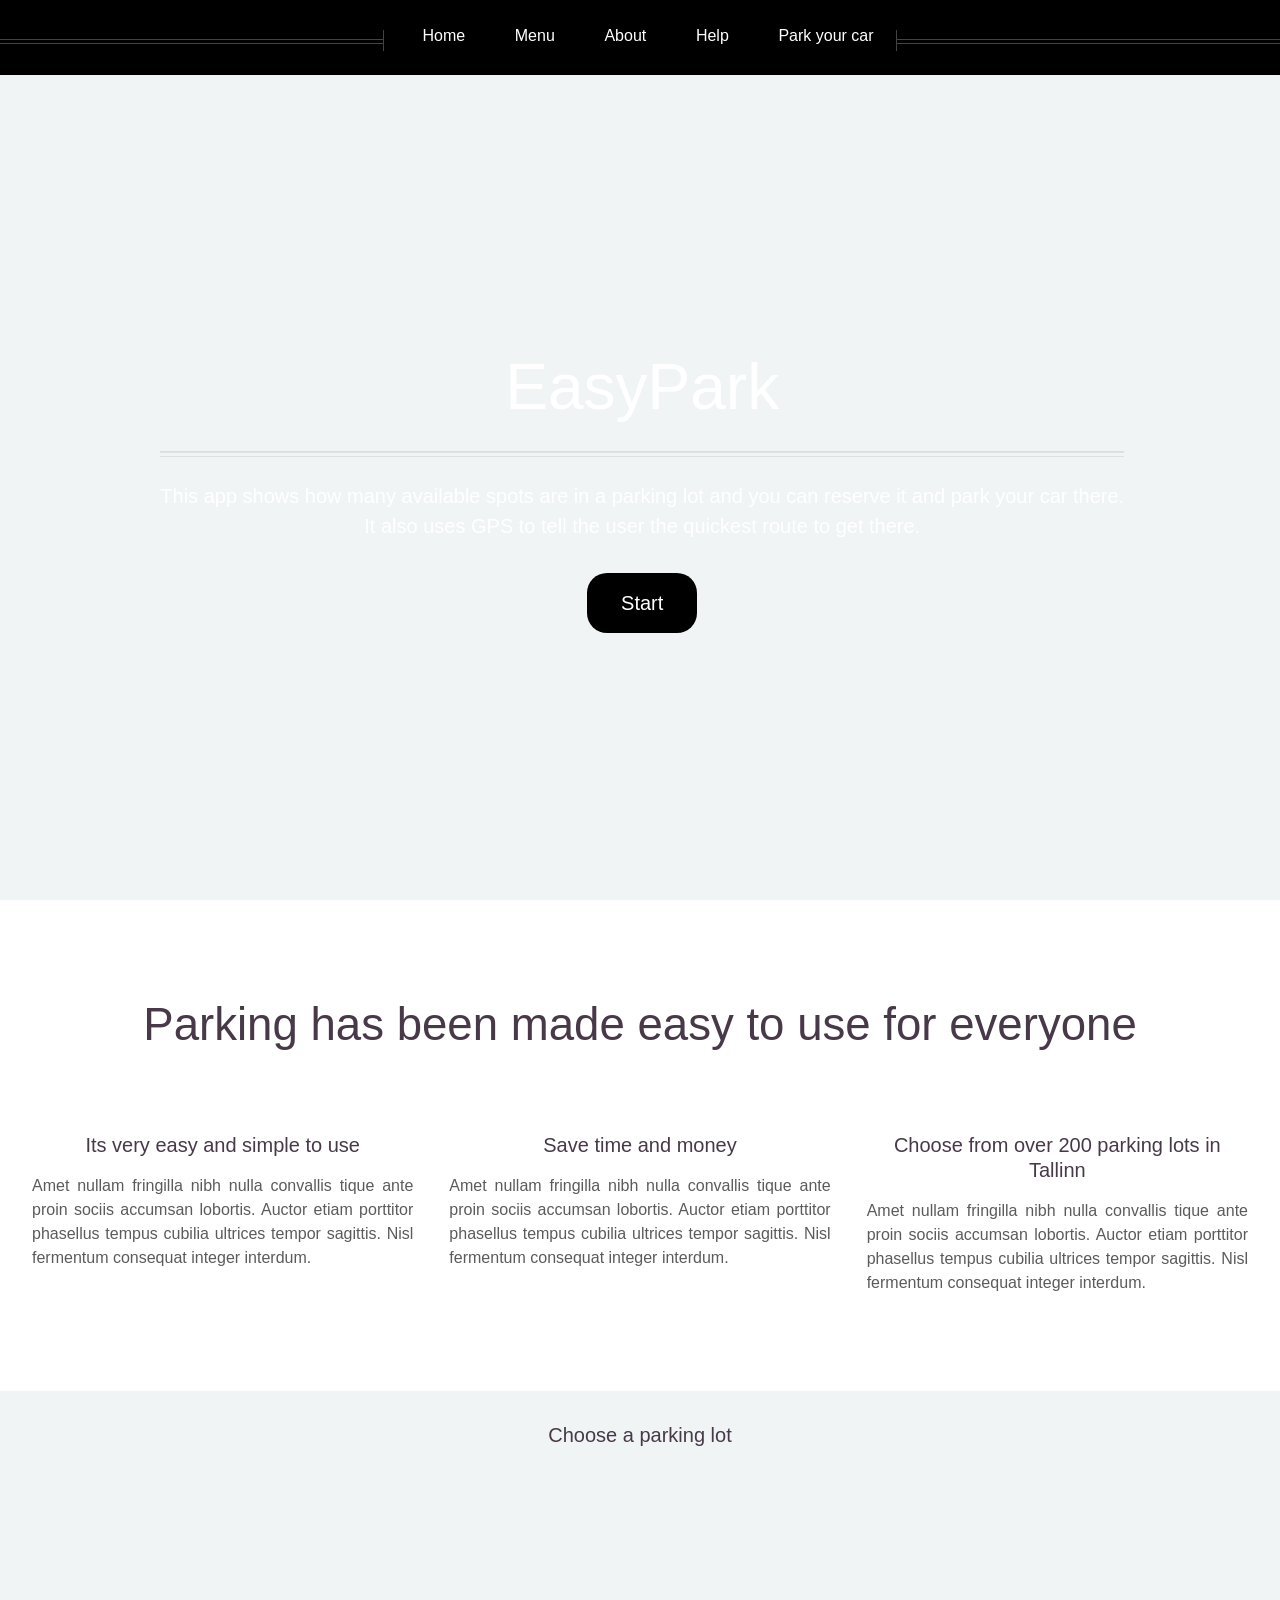
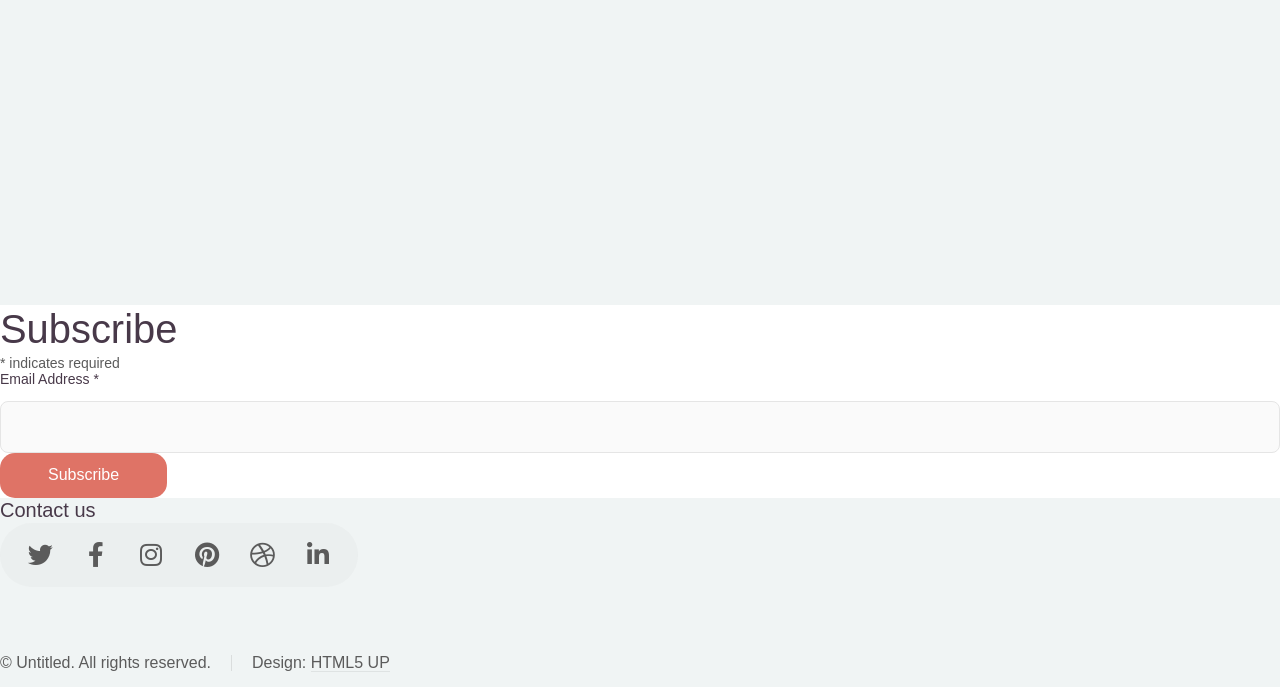
==== EasyPark/index.html @ 9de1cb53 "Update index.html" ====
<!DOCTYPE HTML>
<!--
	Helios by HTML5 UP
	html5up.net | @ajlkn
	Free for personal and commercial use under the CCA 3.0 license (html5up.net/license)
-->
<html>
	<head>
		<title>EasyPark</title>
		<meta charset="utf-8" />
		<meta name="viewport" content="width=device-width, initial-scale=1, user-scalable=no" />
		<link rel="stylesheet" href="assets/css/main.css" />
        <link rel="preconnect" href="https://fonts.gstatic.com">
<link href="https://fonts.googleapis.com/css2?family=Lato&display=swap" rel="stylesheet">
		<noscript><link rel="stylesheet" href="assets/css/noscript.css" /></noscript>
	
    
    
    </head>
	<body class="homepage is-preload">
		<div id="page-wrapper">

			<!-- Header -->
				<div id="header">

					<!-- Inner -->
						<div class="inner">
							<header>
								<h1><a href="index.html" id="logo">EasyPark</a></h1>
								<hr />
								<p>This app shows how many available spots are in a parking lot and you can reserve it and park your car there.<br> It also uses GPS to tell the user the quickest route to get there.</p>
							</header>
							<footer>
								<a style="background-color: black;" style="border-radius: 15px;" href="#banner" class="button">Start</a>
							</footer>
						</div>

					<!-- Nav -->
						<nav style="background-color: black;" id="nav">
							<ul>
								<li><a href="index.html">Home</a></li>
								<li>
									<a href="#">Menu</a>
									<ul>
										<li><a href="#">Lorem ipsum dolor</a></li>
										<li><a href="#">Magna phasellus</a></li>
										<li><a href="#">Etiam dolore nisl</a></li>
										<li>
											<a href="#">And a submenu &hellip;</a>
											<ul>
												<li><a href="#">Lorem ipsum dolor</a></li>
												<li><a href="#">Phasellus consequat</a></li>
												<li><a href="#">Magna phasellus</a></li>
												<li><a href="#">Etiam dolore nisl</a></li>
											</ul>
										</li>
										<li><a href="#">Veroeros feugiat</a></li>
									</ul>
								</li>
								<li><a href="left-sidebar.html">About</a></li>
								<li><a href="right-sidebar.html">Help</a></li>
								<li><a href="no-sidebar.html">Park your car</a></li>
							</ul>
						</nav>

				</div>

			
<!-- Features -->
            <div class="wrapper style1">

					<section id="features" class="container special">
						<header>
							<h2>Parking has been made easy to use for everyone</h2>
							
						</header>
						<div class="row">
							<article class="col-4 col-12-mobile special">
								<a href="#" class="image featured"><img style="padding-left: 100px;" style="width:200px";    src="https://i.imgur.com/FkMAXw7.png" alt="" /></a>
								<header>
									<h3><a href="#">Its very easy and simple to use</a></h3>
								</header>
								<p>
									Amet nullam fringilla nibh nulla convallis tique ante proin sociis accumsan lobortis. Auctor etiam
									porttitor phasellus tempus cubilia ultrices tempor sagittis. Nisl fermentum consequat integer interdum.
								</p>
							</article>
				<!-- style="align-content: center"; -->			
                            <article class="col-4 col-12-mobile special">
								<a href="#" class="image featured"><img style="padding-left: 100px;" style="width:200px";    src="https://i.imgur.com/vlzPBhj.png" alt="" /></a>
								<header>
									<h3><a href="#">Save time and money</a></h3>
								</header>
								<p>
									Amet nullam fringilla nibh nulla convallis tique ante proin sociis accumsan lobortis. Auctor etiam
									porttitor phasellus tempus cubilia ultrices tempor sagittis. Nisl fermentum consequat integer interdum.
								</p>
							</article>
							<article class="col-4 col-12-mobile special">
								<a href="#" class="image featured"><img style="padding-left: 100px;" style="width:200px";    src="https://i.imgur.com/id2ZzUN.png" alt="" /></a>
								<header>
									<h3><a href="#">Choose from over 200 parking lots in Tallinn</a></h3>
								</header>
								<p>
									Amet nullam fringilla nibh nulla convallis tique ante proin sociis accumsan lobortis. Auctor etiam
									porttitor phasellus tempus cubilia ultrices tempor sagittis. Nisl fermentum consequat integer interdum.
								</p>
							</article>
						</div>
					</section>

				</div>

            
            
            
        <h3 style="text-align: center;" >Choose a parking lot</h3>    
       <iframe src="https://www.google.com/maps/embed?pb=!1m18!1m12!1m3!1d507.6977372860047!2d24.67987004627157!3d59.403200198717265!2m3!1f0!2f0!3f0!3m2!1i1024!2i768!4f13.1!3m3!1m2!1s0x469294ff7489bda7%3A0x5b91ba72e3ee1ddb!2sParkla%2024H!5e0!3m2!1set!2see!4v1607518136702!5m2!1set!2see" width="1000" height="450" frameborder="0" style="text-align: center;" style="border:0;" allowfullscreen="" aria-hidden="false" tabindex="0"></iframe>
            
            
            
            
            
			
		<!-- Begin Mailchimp Signup Form -->
        <link href="//cdn-images.mailchimp.com/embedcode/classic-10_7.css" rel="stylesheet" type="text/css">
        <style type="text/css">
            #mc_embed_signup{background:#fff; clear:left; font:14px Helvetica,Arial,sans-serif; }
            /* Add your own Mailchimp form style overrides in your site stylesheet or in this style block.
               We recommend moving this block and the preceding CSS link to the HEAD of your HTML file. */
        </style>
        <div id="mc_embed_signup">
        <form action="https://github.us2.list-manage.com/subscribe/post?u=9815b8304821820bfd4505070&amp;id=b05c790012" method="post" id="mc-embedded-subscribe-form" name="mc-embedded-subscribe-form" class="validate" target="_blank" novalidate>
            <div id="mc_embed_signup_scroll">
            <h2>Subscribe</h2>
        <div class="indicates-required"><span class="asterisk">*</span> indicates required</div>
        <div class="mc-field-group">
            <label for="mce-EMAIL">Email Address  <span class="asterisk">*</span>
        </label>
            <input type="email" value="" name="EMAIL" class="required email" id="mce-EMAIL">
        </div>
            <div id="mce-responses" class="clear">
                <div class="response" id="mce-error-response" style="display:none"></div>
                <div class="response" id="mce-success-response" style="display:none"></div>
            </div>    <!-- real people should not fill this in and expect good things - do not remove this or risk form bot signups-->
            <div style="position: absolute; left: -5000px;" aria-hidden="true"><input type="text" name="b_9815b8304821820bfd4505070_b05c790012" tabindex="-1" value=""></div>
            <div class="clear"><input type="submit" value="Subscribe" name="subscribe" id="mc-embedded-subscribe" class="button"></div>
            </div>
        </form>
        </div>
        <script type='text/javascript' src='//s3.amazonaws.com/downloads.mailchimp.com/js/mc-validate.js'></script><script type='text/javascript'>(function($) {window.fnames = new Array(); window.ftypes = new Array();fnames[0]='EMAIL';ftypes[0]='email';}(jQuery));var $mcj = jQuery.noConflict(true);</script>
        <!--End mc_embed_signup-->
            
            
            
								<!-- Contact -->
									<section class="contact">
										<header>
											<h3>Contact us</h3>
										<ul class="icons">
											<li><a href="#" class="icon brands fa-twitter"><span class="label">Twitter</span></a></li>
											<li><a href="#" class="icon brands fa-facebook-f"><span class="label">Facebook</span></a></li>
											<li><a href="#" class="icon brands fa-instagram"><span class="label">Instagram</span></a></li>
											<li><a href="#" class="icon brands fa-pinterest"><span class="label">Pinterest</span></a></li>
											<li><a href="#" class="icon brands fa-dribbble"><span class="label">Dribbble</span></a></li>
											<li><a href="#" class="icon brands fa-linkedin-in"><span class="label">Linkedin</span></a></li>
										</ul>
									</section>

								<!-- Copyright -->
									<div class="copyright">
										<ul class="menu">
											<li>&copy; Untitled. All rights reserved.</li><li>Design: <a href="http://html5up.net">HTML5 UP</a></li>
										</ul>
									</div>

							</div>

						</div>
					</div>
				</div>

		</div>

		<!-- Scripts -->
			<script src="assets/js/jquery.min.js"></script>
			<script src="assets/js/jquery.dropotron.min.js"></script>
			<script src="assets/js/jquery.scrolly.min.js"></script>
			<script src="assets/js/jquery.scrollex.min.js"></script>
			<script src="assets/js/browser.min.js"></script>
			<script src="assets/js/breakpoints.min.js"></script>
			<script src="assets/js/util.js"></script>
			<script src="assets/js/main.js"></script>

	</body>
</html>
---- EasyPark/assets/css/main.css ----
@import url('https://fonts.googleapis.com/css2?family=Open+Sans&display=swap');
@import url("fontawesome-all.min.css");

/*
	Helios by HTML5 UP
	html5up.net | @ajlkn
	Free for personal and commercial use under the CCA 3.0 license (html5up.net/license)
*/

html, body, div, span, applet, object,
iframe, h1, h2, h3, h4, h5, h6, p, blockquote,
pre, a, abbr, acronym, address, big, cite,
code, del, dfn, em, img, ins, kbd, q, s, samp,
small, strike, strong, sub, sup, tt, var, b,
u, i, center, dl, dt, dd, ol, ul, li, fieldset,
form, label, legend, table, caption, tbody,
tfoot, thead, tr, th, td, article, aside,
canvas, details, embed, figure, figcaption,
footer, header, hgroup, menu, nav, output, ruby,
section, summary, time, mark, audio, video {
	margin: 0;
	padding: 0;
	border: 0;
	font-size: 100%;
	font: inherit;
	vertical-align: baseline;}

article, aside, details, figcaption, figure,
footer, header, hgroup, menu, nav, section {
	display: block;}

body {
	line-height: 1;
}

ol, ul {
	list-style: none;
}

blockquote, q {
	quotes: none;
}

	blockquote:before, blockquote:after, q:before, q:after {
		content: '';
		content: none;
	}

table {
	border-collapse: collapse;
	border-spacing: 0;
}

body {
	-webkit-text-size-adjust: none;
}

mark {
	background-color: transparent;
	color: inherit;
}

input::-moz-focus-inner {
	border: 0;
	padding: 0;
}

input, select, textarea {
	-moz-appearance: none;
	-webkit-appearance: none;
	-ms-appearance: none;
	appearance: none;
}

/* Basic */

	html {
		box-sizing: border-box;
	}

	*, *:before, *:after {
		box-sizing: inherit;
	}

	body {
		background: #f0f4f4;
		color: #5b5b5b;
		font-size: 15pt;
		line-height: 1.85em;
		font-family: 'Source Sans Pro', sans-serif;
		font-weight: 300;
	}

		body.is-preload *, body.is-preload *:before, body.is-preload *:after {
			-moz-animation: none !important;
			-webkit-animation: none !important;
			-ms-animation: none !important;
			animation: none !important;
			-moz-transition: none !important;
			-webkit-transition: none !important;
			-ms-transition: none !important;
			transition: none !important;
		}

	input, textarea, select {
		font-size: 15pt;
		line-height: 1.85em;
		font-family: 'Source Sans Pro', sans-serif;
		font-weight: 300;
	}

	h1, h2, h3, h4, h5, h6 {
		font-weight: 400;
		color: #483949;
		line-height: 1.25em;
	}

	h1 a, h2 a, h3 a, h4 a, h5 a, h6 a {
		color: inherit;
		text-decoration: none;
		border-bottom-color: transparent;
	}

	h1 strong, h2 strong, h3 strong, h4 strong, h5 strong, h6 strong {
		font-weight: 600;
	}

	h2 {
		font-size: 2.85em;
	}

	h3 {
		font-size: 1.25em;
	}

	h4 {
		font-size: 1em;
		margin: 0 0 0.25em 0;
	}

	strong, b {
		font-weight: 400;
		color: #483949;
	}

	em, i {
		font-style: italic;
	}

	a {
		color: inherit;
		border-bottom: solid 1px rgba(128, 128, 128, 0.15);
		text-decoration: none;
		-moz-transition: background-color 0.35s ease-in-out, color 0.35s ease-in-out, border-bottom-color 0.35s ease-in-out;
		-webkit-transition: background-color 0.35s ease-in-out, color 0.35s ease-in-out, border-bottom-color 0.35s ease-in-out;
		-ms-transition: background-color 0.35s ease-in-out, color 0.35s ease-in-out, border-bottom-color 0.35s ease-in-out;
		transition: background-color 0.35s ease-in-out, color 0.35s ease-in-out, border-bottom-color 0.35s ease-in-out;
	}

		a:hover {
			color: #ef8376;
			border-bottom-color: transparent;
		}

	sub {
		position: relative;
		top: 0.5em;
		font-size: 0.8em;
	}

	sup {
		position: relative;
		top: -0.5em;
		font-size: 0.8em;
	}

	blockquote {
		border-left: solid 0.5em #ddd;
		padding: 1em 0 1em 2em;
		font-style: italic;
	}

	p, ul, ol, dl, table {
		margin-bottom: 1em;
	}

	p {
		text-align: justify;
	}

	br.clear {
		clear: both;
	}

	hr {
		position: relative;
		display: block;
		border: 0;
		top: 4.5em;
		margin-bottom: 9em;
		height: 6px;
		border-top: solid 1px rgba(128, 128, 128, 0.2);
		border-bottom: solid 1px rgba(128, 128, 128, 0.2);
	}

		hr:before, hr:after {
			content: '';
			position: absolute;
			top: -8px;
			display: block;
			width: 1px;
			height: 21px;
			background: rgba(128, 128, 128, 0.2);
		}

		hr:before {
			left: -1px;
		}

		hr:after {
			right: -1px;
		}

	.timestamp {
		color: rgba(128, 128, 128, 0.75);
		font-size: 0.8em;
	}

/* Container */

	.container {
		margin: 0 auto;
		max-width: 100%;
		width: 1400px;
	}

		@media screen and (max-width: 1680px) {

			.container {
				width: 1200px;
			}

		}

		@media screen and (max-width: 1280px) {

			.container {
				width: 100%;
			}

		}

		@media screen and (max-width: 960px) {

			.container {
				width: 100%;
			}

		}

		@media screen and (max-width: 840px) {

			.container {
				width: 100%;
			}

		}

		@media screen and (max-width: 736px) {

			.container {
				width: 100%;
			}

		}

/* Row */

	.row {
		display: flex;
		flex-wrap: wrap;
		box-sizing: border-box;
		align-items: stretch;
	}

		.row > * {
			box-sizing: border-box;
		}

		.row.gtr-uniform > * > :last-child {
			margin-bottom: 0;
		}

		.row.aln-left {
			justify-content: flex-start;
		}

		.row.aln-center {
			justify-content: center;
		}

		.row.aln-right {
			justify-content: flex-end;
		}

		.row.aln-top {
			align-items: flex-start;
		}

		.row.aln-middle {
			align-items: center;
		}

		.row.aln-bottom {
			align-items: flex-end;
		}

		.row > .imp {
			order: -1;
		}

		.row > .col-1 {
			width: 8.33333%;
		}

		.row > .off-1 {
			margin-left: 8.33333%;
		}

		.row > .col-2 {
			width: 16.66667%;
		}

		.row > .off-2 {
			margin-left: 16.66667%;
		}

		.row > .col-3 {
			width: 25%;
		}

		.row > .off-3 {
			margin-left: 25%;
		}

		.row > .col-4 {
			width: 33.33333%;
		}

		.row > .off-4 {
			margin-left: 33.33333%;
		}

		.row > .col-5 {
			width: 41.66667%;
		}

		.row > .off-5 {
			margin-left: 41.66667%;
		}

		.row > .col-6 {
			width: 50%;
		}

		.row > .off-6 {
			margin-left: 50%;
		}

		.row > .col-7 {
			width: 58.33333%;
		}

		.row > .off-7 {
			margin-left: 58.33333%;
		}

		.row > .col-8 {
			width: 66.66667%;
		}

		.row > .off-8 {
			margin-left: 66.66667%;
		}

		.row > .col-9 {
			width: 75%;
		}

		.row > .off-9 {
			margin-left: 75%;
		}

		.row > .col-10 {
			width: 83.33333%;
		}

		.row > .off-10 {
			margin-left: 83.33333%;
		}

		.row > .col-11 {
			width: 91.66667%;
		}

		.row > .off-11 {
			margin-left: 91.66667%;
		}

		.row > .col-12 {
			width: 100%;
		}

		.row > .off-12 {
			margin-left: 100%;
		}

		.row.gtr-0 {
			margin-top: 0px;
			margin-left: 0px;
		}

			.row.gtr-0 > * {
				padding: 0px 0 0 0px;
			}

			.row.gtr-0.gtr-uniform {
				margin-top: 0px;
			}

				.row.gtr-0.gtr-uniform > * {
					padding-top: 0px;
				}

		.row.gtr-25 {
			margin-top: -10px;
			margin-left: -10px;
		}

			.row.gtr-25 > * {
				padding: 10px 0 0 10px;
			}

			.row.gtr-25.gtr-uniform {
				margin-top: -10px;
			}

				.row.gtr-25.gtr-uniform > * {
					padding-top: 10px;
				}

		.row.gtr-50 {
			margin-top: -20px;
			margin-left: -20px;
		}

			.row.gtr-50 > * {
				padding: 20px 0 0 20px;
			}

			.row.gtr-50.gtr-uniform {
				margin-top: -20px;
			}

				.row.gtr-50.gtr-uniform > * {
					padding-top: 20px;
				}

		.row {
			margin-top: -40px;
			margin-left: -40px;
		}

			.row > * {
				padding: 40px 0 0 40px;
			}

			.row.gtr-uniform {
				margin-top: -40px;
			}

				.row.gtr-uniform > * {
					padding-top: 40px;
				}

		.row.gtr-150 {
			margin-top: -60px;
			margin-left: -60px;
		}

			.row.gtr-150 > * {
				padding: 60px 0 0 60px;
			}

			.row.gtr-150.gtr-uniform {
				margin-top: -60px;
			}

				.row.gtr-150.gtr-uniform > * {
					padding-top: 60px;
				}

		.row.gtr-200 {
			margin-top: -80px;
			margin-left: -80px;
		}

			.row.gtr-200 > * {
				padding: 80px 0 0 80px;
			}

			.row.gtr-200.gtr-uniform {
				margin-top: -80px;
			}

				.row.gtr-200.gtr-uniform > * {
					padding-top: 80px;
				}

		@media screen and (max-width: 1680px) {

			.row {
				display: flex;
				flex-wrap: wrap;
				box-sizing: border-box;
				align-items: stretch;
			}

				.row > * {
					box-sizing: border-box;
				}

				.row.gtr-uniform > * > :last-child {
					margin-bottom: 0;
				}

				.row.aln-left {
					justify-content: flex-start;
				}

				.row.aln-center {
					justify-content: center;
				}

				.row.aln-right {
					justify-content: flex-end;
				}

				.row.aln-top {
					align-items: flex-start;
				}

				.row.aln-middle {
					align-items: center;
				}

				.row.aln-bottom {
					align-items: flex-end;
				}

				.row > .imp-wide {
					order: -1;
				}

				.row > .col-1-wide {
					width: 8.33333%;
				}

				.row > .off-1-wide {
					margin-left: 8.33333%;
				}

				.row > .col-2-wide {
					width: 16.66667%;
				}

				.row > .off-2-wide {
					margin-left: 16.66667%;
				}

				.row > .col-3-wide {
					width: 25%;
				}

				.row > .off-3-wide {
					margin-left: 25%;
				}

				.row > .col-4-wide {
					width: 33.33333%;
				}

				.row > .off-4-wide {
					margin-left: 33.33333%;
				}

				.row > .col-5-wide {
					width: 41.66667%;
				}

				.row > .off-5-wide {
					margin-left: 41.66667%;
				}

				.row > .col-6-wide {
					width: 50%;
				}

				.row > .off-6-wide {
					margin-left: 50%;
				}

				.row > .col-7-wide {
					width: 58.33333%;
				}

				.row > .off-7-wide {
					margin-left: 58.33333%;
				}

				.row > .col-8-wide {
					width: 66.66667%;
				}

				.row > .off-8-wide {
					margin-left: 66.66667%;
				}

				.row > .col-9-wide {
					width: 75%;
				}

				.row > .off-9-wide {
					margin-left: 75%;
				}

				.row > .col-10-wide {
					width: 83.33333%;
				}

				.row > .off-10-wide {
					margin-left: 83.33333%;
				}

				.row > .col-11-wide {
					width: 91.66667%;
				}

				.row > .off-11-wide {
					margin-left: 91.66667%;
				}

				.row > .col-12-wide {
					width: 100%;
				}

				.row > .off-12-wide {
					margin-left: 100%;
				}

				.row.gtr-0 {
					margin-top: 0px;
					margin-left: 0px;
				}

					.row.gtr-0 > * {
						padding: 0px 0 0 0px;
					}

					.row.gtr-0.gtr-uniform {
						margin-top: 0px;
					}

						.row.gtr-0.gtr-uniform > * {
							padding-top: 0px;
						}

				.row.gtr-25 {
					margin-top: -10px;
					margin-left: -10px;
				}

					.row.gtr-25 > * {
						padding: 10px 0 0 10px;
					}

					.row.gtr-25.gtr-uniform {
						margin-top: -10px;
					}

						.row.gtr-25.gtr-uniform > * {
							padding-top: 10px;
						}

				.row.gtr-50 {
					margin-top: -20px;
					margin-left: -20px;
				}

					.row.gtr-50 > * {
						padding: 20px 0 0 20px;
					}

					.row.gtr-50.gtr-uniform {
						margin-top: -20px;
					}

						.row.gtr-50.gtr-uniform > * {
							padding-top: 20px;
						}

				.row {
					margin-top: -40px;
					margin-left: -40px;
				}

					.row > * {
						padding: 40px 0 0 40px;
					}

					.row.gtr-uniform {
						margin-top: -40px;
					}

						.row.gtr-uniform > * {
							padding-top: 40px;
						}

				.row.gtr-150 {
					margin-top: -60px;
					margin-left: -60px;
				}

					.row.gtr-150 > * {
						padding: 60px 0 0 60px;
					}

					.row.gtr-150.gtr-uniform {
						margin-top: -60px;
					}

						.row.gtr-150.gtr-uniform > * {
							padding-top: 60px;
						}

				.row.gtr-200 {
					margin-top: -80px;
					margin-left: -80px;
				}

					.row.gtr-200 > * {
						padding: 80px 0 0 80px;
					}

					.row.gtr-200.gtr-uniform {
						margin-top: -80px;
					}

						.row.gtr-200.gtr-uniform > * {
							padding-top: 80px;
						}

		}

		@media screen and (max-width: 1280px) {

			.row {
				display: flex;
				flex-wrap: wrap;
				box-sizing: border-box;
				align-items: stretch;
			}

				.row > * {
					box-sizing: border-box;
				}

				.row.gtr-uniform > * > :last-child {
					margin-bottom: 0;
				}

				.row.aln-left {
					justify-content: flex-start;
				}

				.row.aln-center {
					justify-content: center;
				}

				.row.aln-right {
					justify-content: flex-end;
				}

				.row.aln-top {
					align-items: flex-start;
				}

				.row.aln-middle {
					align-items: center;
				}

				.row.aln-bottom {
					align-items: flex-end;
				}

				.row > .imp-normal {
					order: -1;
				}

				.row > .col-1-normal {
					width: 8.33333%;
				}

				.row > .off-1-normal {
					margin-left: 8.33333%;
				}

				.row > .col-2-normal {
					width: 16.66667%;
				}

				.row > .off-2-normal {
					margin-left: 16.66667%;
				}

				.row > .col-3-normal {
					width: 25%;
				}

				.row > .off-3-normal {
					margin-left: 25%;
				}

				.row > .col-4-normal {
					width: 33.33333%;
				}

				.row > .off-4-normal {
					margin-left: 33.33333%;
				}

				.row > .col-5-normal {
					width: 41.66667%;
				}

				.row > .off-5-normal {
					margin-left: 41.66667%;
				}

				.row > .col-6-normal {
					width: 50%;
				}

				.row > .off-6-normal {
					margin-left: 50%;
				}

				.row > .col-7-normal {
					width: 58.33333%;
				}

				.row > .off-7-normal {
					margin-left: 58.33333%;
				}

				.row > .col-8-normal {
					width: 66.66667%;
				}

				.row > .off-8-normal {
					margin-left: 66.66667%;
				}

				.row > .col-9-normal {
					width: 75%;
				}

				.row > .off-9-normal {
					margin-left: 75%;
				}

				.row > .col-10-normal {
					width: 83.33333%;
				}

				.row > .off-10-normal {
					margin-left: 83.33333%;
				}

				.row > .col-11-normal {
					width: 91.66667%;
				}

				.row > .off-11-normal {
					margin-left: 91.66667%;
				}

				.row > .col-12-normal {
					width: 100%;
				}

				.row > .off-12-normal {
					margin-left: 100%;
				}

				.row.gtr-0 {
					margin-top: 0px;
					margin-left: 0px;
				}

					.row.gtr-0 > * {
						padding: 0px 0 0 0px;
					}

					.row.gtr-0.gtr-uniform {
						margin-top: 0px;
					}

						.row.gtr-0.gtr-uniform > * {
							padding-top: 0px;
						}

				.row.gtr-25 {
					margin-top: -9px;
					margin-left: -9px;
				}

					.row.gtr-25 > * {
						padding: 9px 0 0 9px;
					}

					.row.gtr-25.gtr-uniform {
						margin-top: -9px;
					}

						.row.gtr-25.gtr-uniform > * {
							padding-top: 9px;
						}

				.row.gtr-50 {
					margin-top: -18px;
					margin-left: -18px;
				}

					.row.gtr-50 > * {
						padding: 18px 0 0 18px;
					}

					.row.gtr-50.gtr-uniform {
						margin-top: -18px;
					}

						.row.gtr-50.gtr-uniform > * {
							padding-top: 18px;
						}

				.row {
					margin-top: -36px;
					margin-left: -36px;
				}

					.row > * {
						padding: 36px 0 0 36px;
					}

					.row.gtr-uniform {
						margin-top: -36px;
					}

						.row.gtr-uniform > * {
							padding-top: 36px;
						}

				.row.gtr-150 {
					margin-top: -54px;
					margin-left: -54px;
				}

					.row.gtr-150 > * {
						padding: 54px 0 0 54px;
					}

					.row.gtr-150.gtr-uniform {
						margin-top: -54px;
					}

						.row.gtr-150.gtr-uniform > * {
							padding-top: 54px;
						}

				.row.gtr-200 {
					margin-top: -72px;
					margin-left: -72px;
				}

					.row.gtr-200 > * {
						padding: 72px 0 0 72px;
					}

					.row.gtr-200.gtr-uniform {
						margin-top: -72px;
					}

						.row.gtr-200.gtr-uniform > * {
							padding-top: 72px;
						}

		}

		@media screen and (max-width: 960px) {

			.row {
				display: flex;
				flex-wrap: wrap;
				box-sizing: border-box;
				align-items: stretch;
			}

				.row > * {
					box-sizing: border-box;
				}

				.row.gtr-uniform > * > :last-child {
					margin-bottom: 0;
				}

				.row.aln-left {
					justify-content: flex-start;
				}

				.row.aln-center {
					justify-content: center;
				}

				.row.aln-right {
					justify-content: flex-end;
				}

				.row.aln-top {
					align-items: flex-start;
				}

				.row.aln-middle {
					align-items: center;
				}

				.row.aln-bottom {
					align-items: flex-end;
				}

				.row > .imp-narrow {
					order: -1;
				}

				.row > .col-1-narrow {
					width: 8.33333%;
				}

				.row > .off-1-narrow {
					margin-left: 8.33333%;
				}

				.row > .col-2-narrow {
					width: 16.66667%;
				}

				.row > .off-2-narrow {
					margin-left: 16.66667%;
				}

				.row > .col-3-narrow {
					width: 25%;
				}

				.row > .off-3-narrow {
					margin-left: 25%;
				}

				.row > .col-4-narrow {
					width: 33.33333%;
				}

				.row > .off-4-narrow {
					margin-left: 33.33333%;
				}

				.row > .col-5-narrow {
					width: 41.66667%;
				}

				.row > .off-5-narrow {
					margin-left: 41.66667%;
				}

				.row > .col-6-narrow {
					width: 50%;
				}

				.row > .off-6-narrow {
					margin-left: 50%;
				}

				.row > .col-7-narrow {
					width: 58.33333%;
				}

				.row > .off-7-narrow {
					margin-left: 58.33333%;
				}

				.row > .col-8-narrow {
					width: 66.66667%;
				}

				.row > .off-8-narrow {
					margin-left: 66.66667%;
				}

				.row > .col-9-narrow {
					width: 75%;
				}

				.row > .off-9-narrow {
					margin-left: 75%;
				}

				.row > .col-10-narrow {
					width: 83.33333%;
				}

				.row > .off-10-narrow {
					margin-left: 83.33333%;
				}

				.row > .col-11-narrow {
					width: 91.66667%;
				}

				.row > .off-11-narrow {
					margin-left: 91.66667%;
				}

				.row > .col-12-narrow {
					width: 100%;
				}

				.row > .off-12-narrow {
					margin-left: 100%;
				}

				.row.gtr-0 {
					margin-top: 0px;
					margin-left: 0px;
				}

					.row.gtr-0 > * {
						padding: 0px 0 0 0px;
					}

					.row.gtr-0.gtr-uniform {
						margin-top: 0px;
					}

						.row.gtr-0.gtr-uniform > * {
							padding-top: 0px;
						}

				.row.gtr-25 {
					margin-top: -8px;
					margin-left: -8px;
				}

					.row.gtr-25 > * {
						padding: 8px 0 0 8px;
					}

					.row.gtr-25.gtr-uniform {
						margin-top: -8px;
					}

						.row.gtr-25.gtr-uniform > * {
							padding-top: 8px;
						}

				.row.gtr-50 {
					margin-top: -16px;
					margin-left: -16px;
				}

					.row.gtr-50 > * {
						padding: 16px 0 0 16px;
					}

					.row.gtr-50.gtr-uniform {
						margin-top: -16px;
					}

						.row.gtr-50.gtr-uniform > * {
							padding-top: 16px;
						}

				.row {
					margin-top: -32px;
					margin-left: -32px;
				}

					.row > * {
						padding: 32px 0 0 32px;
					}

					.row.gtr-uniform {
						margin-top: -32px;
					}

						.row.gtr-uniform > * {
							padding-top: 32px;
						}

				.row.gtr-150 {
					margin-top: -48px;
					margin-left: -48px;
				}

					.row.gtr-150 > * {
						padding: 48px 0 0 48px;
					}

					.row.gtr-150.gtr-uniform {
						margin-top: -48px;
					}

						.row.gtr-150.gtr-uniform > * {
							padding-top: 48px;
						}

				.row.gtr-200 {
					margin-top: -64px;
					margin-left: -64px;
				}

					.row.gtr-200 > * {
						padding: 64px 0 0 64px;
					}

					.row.gtr-200.gtr-uniform {
						margin-top: -64px;
					}

						.row.gtr-200.gtr-uniform > * {
							padding-top: 64px;
						}

		}

		@media screen and (max-width: 840px) {

			.row {
				display: flex;
				flex-wrap: wrap;
				box-sizing: border-box;
				align-items: stretch;
			}

				.row > * {
					box-sizing: border-box;
				}

				.row.gtr-uniform > * > :last-child {
					margin-bottom: 0;
				}

				.row.aln-left {
					justify-content: flex-start;
				}

				.row.aln-center {
					justify-content: center;
				}

				.row.aln-right {
					justify-content: flex-end;
				}

				.row.aln-top {
					align-items: flex-start;
				}

				.row.aln-middle {
					align-items: center;
				}

				.row.aln-bottom {
					align-items: flex-end;
				}

				.row > .imp-narrower {
					order: -1;
				}

				.row > .col-1-narrower {
					width: 8.33333%;
				}

				.row > .off-1-narrower {
					margin-left: 8.33333%;
				}

				.row > .col-2-narrower {
					width: 16.66667%;
				}

				.row > .off-2-narrower {
					margin-left: 16.66667%;
				}

				.row > .col-3-narrower {
					width: 25%;
				}

				.row > .off-3-narrower {
					margin-left: 25%;
				}

				.row > .col-4-narrower {
					width: 33.33333%;
				}

				.row > .off-4-narrower {
					margin-left: 33.33333%;
				}

				.row > .col-5-narrower {
					width: 41.66667%;
				}

				.row > .off-5-narrower {
					margin-left: 41.66667%;
				}

				.row > .col-6-narrower {
					width: 50%;
				}

				.row > .off-6-narrower {
					margin-left: 50%;
				}

				.row > .col-7-narrower {
					width: 58.33333%;
				}

				.row > .off-7-narrower {
					margin-left: 58.33333%;
				}

				.row > .col-8-narrower {
					width: 66.66667%;
				}

				.row > .off-8-narrower {
					margin-left: 66.66667%;
				}

				.row > .col-9-narrower {
					width: 75%;
				}

				.row > .off-9-narrower {
					margin-left: 75%;
				}

				.row > .col-10-narrower {
					width: 83.33333%;
				}

				.row > .off-10-narrower {
					margin-left: 83.33333%;
				}

				.row > .col-11-narrower {
					width: 91.66667%;
				}

				.row > .off-11-narrower {
					margin-left: 91.66667%;
				}

				.row > .col-12-narrower {
					width: 100%;
				}

				.row > .off-12-narrower {
					margin-left: 100%;
				}

				.row.gtr-0 {
					margin-top: 0px;
					margin-left: 0px;
				}

					.row.gtr-0 > * {
						padding: 0px 0 0 0px;
					}

					.row.gtr-0.gtr-uniform {
						margin-top: 0px;
					}

						.row.gtr-0.gtr-uniform > * {
							padding-top: 0px;
						}

				.row.gtr-25 {
					margin-top: -8px;
					margin-left: -8px;
				}

					.row.gtr-25 > * {
						padding: 8px 0 0 8px;
					}

					.row.gtr-25.gtr-uniform {
						margin-top: -8px;
					}

						.row.gtr-25.gtr-uniform > * {
							padding-top: 8px;
						}

				.row.gtr-50 {
					margin-top: -16px;
					margin-left: -16px;
				}

					.row.gtr-50 > * {
						padding: 16px 0 0 16px;
					}

					.row.gtr-50.gtr-uniform {
						margin-top: -16px;
					}

						.row.gtr-50.gtr-uniform > * {
							padding-top: 16px;
						}

				.row {
					margin-top: -32px;
					margin-left: -32px;
				}

					.row > * {
						padding: 32px 0 0 32px;
					}

					.row.gtr-uniform {
						margin-top: -32px;
					}

						.row.gtr-uniform > * {
							padding-top: 32px;
						}

				.row.gtr-150 {
					margin-top: -48px;
					margin-left: -48px;
				}

					.row.gtr-150 > * {
						padding: 48px 0 0 48px;
					}

					.row.gtr-150.gtr-uniform {
						margin-top: -48px;
					}

						.row.gtr-150.gtr-uniform > * {
							padding-top: 48px;
						}

				.row.gtr-200 {
					margin-top: -64px;
					margin-left: -64px;
				}

					.row.gtr-200 > * {
						padding: 64px 0 0 64px;
					}

					.row.gtr-200.gtr-uniform {
						margin-top: -64px;
					}

						.row.gtr-200.gtr-uniform > * {
							padding-top: 64px;
						}

		}

		@media screen and (max-width: 736px) {

			.row {
				display: flex;
				flex-wrap: wrap;
				box-sizing: border-box;
				align-items: stretch;
			}

				.row > * {
					box-sizing: border-box;
				}

				.row.gtr-uniform > * > :last-child {
					margin-bottom: 0;
				}

				.row.aln-left {
					justify-content: flex-start;
				}

				.row.aln-center {
					justify-content: center;
				}

				.row.aln-right {
					justify-content: flex-end;
				}

				.row.aln-top {
					align-items: flex-start;
				}

				.row.aln-middle {
					align-items: center;
				}

				.row.aln-bottom {
					align-items: flex-end;
				}

				.row > .imp-mobile {
					order: -1;
				}

				.row > .col-1-mobile {
					width: 8.33333%;
				}

				.row > .off-1-mobile {
					margin-left: 8.33333%;
				}

				.row > .col-2-mobile {
					width: 16.66667%;
				}

				.row > .off-2-mobile {
					margin-left: 16.66667%;
				}

				.row > .col-3-mobile {
					width: 25%;
				}

				.row > .off-3-mobile {
					margin-left: 25%;
				}

				.row > .col-4-mobile {
					width: 33.33333%;
				}

				.row > .off-4-mobile {
					margin-left: 33.33333%;
				}

				.row > .col-5-mobile {
					width: 41.66667%;
				}

				.row > .off-5-mobile {
					margin-left: 41.66667%;
				}

				.row > .col-6-mobile {
					width: 50%;
				}

				.row > .off-6-mobile {
					margin-left: 50%;
				}

				.row > .col-7-mobile {
					width: 58.33333%;
				}

				.row > .off-7-mobile {
					margin-left: 58.33333%;
				}

				.row > .col-8-mobile {
					width: 66.66667%;
				}

				.row > .off-8-mobile {
					margin-left: 66.66667%;
				}

				.row > .col-9-mobile {
					width: 75%;
				}

				.row > .off-9-mobile {
					margin-left: 75%;
				}

				.row > .col-10-mobile {
					width: 83.33333%;
				}

				.row > .off-10-mobile {
					margin-left: 83.33333%;
				}

				.row > .col-11-mobile {
					width: 91.66667%;
				}

				.row > .off-11-mobile {
					margin-left: 91.66667%;
				}

				.row > .col-12-mobile {
					width: 100%;
				}

				.row > .off-12-mobile {
					margin-left: 100%;
				}

				.row.gtr-0 {
					margin-top: 0px;
					margin-left: 0px;
				}

					.row.gtr-0 > * {
						padding: 0px 0 0 0px;
					}

					.row.gtr-0.gtr-uniform {
						margin-top: 0px;
					}

						.row.gtr-0.gtr-uniform > * {
							padding-top: 0px;
						}

				.row.gtr-25 {
					margin-top: -5px;
					margin-left: -5px;
				}

					.row.gtr-25 > * {
						padding: 5px 0 0 5px;
					}

					.row.gtr-25.gtr-uniform {
						margin-top: -5px;
					}

						.row.gtr-25.gtr-uniform > * {
							padding-top: 5px;
						}

				.row.gtr-50 {
					margin-top: -10px;
					margin-left: -10px;
				}

					.row.gtr-50 > * {
						padding: 10px 0 0 10px;
					}

					.row.gtr-50.gtr-uniform {
						margin-top: -10px;
					}

						.row.gtr-50.gtr-uniform > * {
							padding-top: 10px;
						}

				.row {
					margin-top: -20px;
					margin-left: -20px;
				}

					.row > * {
						padding: 20px 0 0 20px;
					}

					.row.gtr-uniform {
						margin-top: -20px;
					}

						.row.gtr-uniform > * {
							padding-top: 20px;
						}

				.row.gtr-150 {
					margin-top: -30px;
					margin-left: -30px;
				}

					.row.gtr-150 > * {
						padding: 30px 0 0 30px;
					}

					.row.gtr-150.gtr-uniform {
						margin-top: -30px;
					}

						.row.gtr-150.gtr-uniform > * {
							padding-top: 30px;
						}

				.row.gtr-200 {
					margin-top: -40px;
					margin-left: -40px;
				}

					.row.gtr-200 > * {
						padding: 40px 0 0 40px;
					}

					.row.gtr-200.gtr-uniform {
						margin-top: -40px;
					}

						.row.gtr-200.gtr-uniform > * {
							padding-top: 40px;
						}

		}

/* Sections/Article */

	section, article {
		margin-bottom: 3em;
	}

		section > :last-child, section:last-child, article > :last-child, article:last-child {
			margin-bottom: 0;
		}

		section.special > header, section.special > footer, article.special > header, article.special > footer {
			text-align: center;
		}

	.row > section, .row > article {
		margin-bottom: 0;
	}

	header {
		margin: 0 0 1em 0;
	}

		header > p {
			display: block;
			font-size: 1.5em;
			margin: 1em 0 2em 0;
			line-height: 1.5em;
			text-align: inherit;
		}

	footer {
		margin: 2.5em 0 0 0;
	}

/* Image */

	.image {
		position: relative;
		display: inline-block;
		border: 0;
		outline: 0;
	}

		.image img {
			display: block;
			width: 100%;
		}

		.image.fit {
			display: block;
			width: 100%;
		}

		.image.featured {
			display: block;
			width: 100%;
			margin: 0 0 4em 0;
		}

		.image.left {
			float: left;
			margin: 0 2em 2em 0;
		}

		.image.centered {
			display: block;
			margin: 0 0 2em 0;
		}

			.image.centered img {
				margin: 0 auto;
				width: auto;
			}

/* List */

	ul {
		list-style: disc;
		padding-left: 1em;
	}

		ul li {
			padding-left: 0.5em;
		}

	ol {
		list-style: decimal;
		padding-left: 1.25em;
	}

		ol li {
			padding-left: 0.25em;
		}

/* Actions */

	ul.actions {
		margin: 3em 0 0 0;
		list-style: none;
		padding-left: 0;
	}

		form ul.actions {
			margin-top: 0;
		}

		ul.actions li {
			display: inline-block;
			margin: 0 0.75em 0 0.75em;
			padding-left: 0;
		}

			ul.actions li:first-child {
				margin-left: 0;
			}

			ul.actions li:last-child {
				margin-right: 0;
			}

/* Divided */

	ul.divided {
		list-style: none;
		padding-left: 0;
	}

		ul.divided li {
			border-top: solid 1px rgba(128, 128, 128, 0.2);
			padding-top: 1.5em;
			margin-top: 1.5em;
			padding-left: 0;
		}

			ul.divided li:first-child {
				border-top: 0;
				padding-top: 0;
				margin-top: 0;
			}

/* Menu */

	ul.menu {
		height: 1em;
		line-height: 1em;
		list-style: none;
		padding-left: 0;
	}

		ul.menu li {
			display: inline-block;
			border-left: solid 1px rgba(128, 128, 128, 0.2);
			padding-left: 1.25em;
			margin-left: 1.25em;
		}

			ul.menu li:first-child {
				border-left: 0;
				padding-left: 0;
				margin-left: 0;
			}

/* Icons */

	ul.icons {
		position: relative;
		background: rgba(128, 128, 128, 0.05);
		border-radius: 4em;
		display: inline-block;
		padding: 0.35em 0.75em 0.35em 0.75em;
		font-size: 1.25em;
		cursor: default;
		list-style: none;
	}

		ul.icons li {
			display: inline-block;
			padding-left: 0;
		}

			ul.icons li a {
				display: inline-block;
				background: none;
				width: 2.5em;
				height: 2.5em;
				line-height: 2.5em;
				text-align: center;
				border-radius: 100%;
				border: 0;
				color: inherit;
			}

				ul.icons li a:hover {
					color: #ef8376;
				}

/* Form */

	form label {
		display: block;
		font-weight: 400;
		color: #483949;
		margin: 0 0 1em 0;
	}

	form input[type="text"],
	form input[type="email"],
	form input[type="password"],
	form select,
	form textarea {
		-webkit-appearance: none;
		display: block;
		border: 0;
		background: #fafafa;
		width: 100%;
		border-radius: 0.5em;
		border: solid 1px #E5E5E5;
		padding: 1em;
		-moz-transition: background-color 0.35s ease-in-out, border-color 0.35s ease-in-out;
		-webkit-transition: background-color 0.35s ease-in-out, border-color 0.35s ease-in-out;
		-ms-transition: background-color 0.35s ease-in-out, border-color 0.35s ease-in-out;
		transition: background-color 0.35s ease-in-out, border-color 0.35s ease-in-out;
	}

		form input[type="text"]:focus,
		form input[type="email"]:focus,
		form input[type="password"]:focus,
		form select:focus,
		form textarea:focus {
			background: #fff;
			border-color: #df7366;
		}

	form input[type="text"],
	form input[type="email"],
	form input[type="password"],
	form select {
		line-height: 1em;
	}

	form textarea {
		min-height: 9em;
	}

	form ::-webkit-input-placeholder {
		color: #555 !important;
	}

	form :-moz-placeholder {
		color: #555 !important;
	}

	form ::-moz-placeholder {
		color: #555 !important;
	}

	form :-ms-input-placeholder {
		color: #555 !important;
	}

	form ::-moz-focus-inner {
		border: 0;
	}

/* Table */

	table {
		width: 100%;
	}

		table.default {
			width: 100%;
		}

			table.default tbody tr {
				border-top: solid 1px #e5e5e5;
			}

				table.default tbody tr:first-child {
					border-top: 0;
				}

				table.default tbody tr:nth-child(2n+1) {
					background: #fafafa;
				}

			table.default td {
				padding: 0.5em 1em 0.5em 1em;
			}

			table.default th {
				text-align: left;
				font-weight: 400;
				padding: 0.5em 1em 0.5em 1em;
			}

			table.default thead {
				border-bottom: solid 2px #e5e5e5;
			}

			table.default tfoot {
				border-top: solid 2px #e5e5e5;
			}

/* Button */

	input[type="button"],
	input[type="submit"],
	input[type="reset"],
	button,
	.button {
		position: relative;
		display: block;
		background: #df7366;
		color: #fff;
		text-align: center;
		border-radius: 15px;
		text-decoration: none;
		padding: 0.65em 3em 0.65em 3em;
		border: 0;
		cursor: pointer;
		outline: 0;
		font-weight: 300;
		-moz-transition: background-color 0.35s ease-in-out, color 0.35s ease-in-out, border-bottom-color 0.35s ease-in-out;
		-webkit-transition: background-color 0.35s ease-in-out, color 0.35s ease-in-out, border-bottom-color 0.35s ease-in-out;
		-ms-transition: background-color 0.35s ease-in-out, color 0.35s ease-in-out, border-bottom-color 0.35s ease-in-out;
		transition: background-color 0.35s ease-in-out, color 0.35s ease-in-out, border-bottom-color 0.35s ease-in-out;
	}

		input[type="button"]:hover,
		input[type="submit"]:hover,
		input[type="reset"]:hover,
		button:hover,
		.button:hover {
			color: #fff;
			background: #ef8376;
		}

		input[type="button"].alt,
		input[type="submit"].alt,
		input[type="reset"].alt,
		button.alt,
		.button.alt {
			background: #2B252C;
		}

			input[type="button"].alt:hover,
			input[type="submit"].alt:hover,
			input[type="reset"].alt:hover,
			button.alt:hover,
			.button.alt:hover {
				background: #3B353C;
			}






/* Post */

	.post.stub {
		text-align: center;
	}

		.post.stub header {
			margin: 0;
		}

/* Icons */

	.icon {
		text-decoration: none;
		text-decoration: none;
	}

		.icon:before {
			-moz-osx-font-smoothing: grayscale;
			-webkit-font-smoothing: antialiased;
			display: inline-block;
			font-style: normal;
			font-variant: normal;
			text-rendering: auto;
			line-height: 1;
			text-transform: none !important;
			font-family: 'Font Awesome 5 Free';
			font-weight: 400;
		}

		.icon:before {
			line-height: inherit;
			font-size: 1.25em;
		}

		.icon > .label {
			display: none;
		}

		.icon.solid:before {
			font-weight: 900;
		}

		.icon.brands:before {
			font-family: 'Font Awesome 5 Brands';
		}

		.icon.circled {
			position: relative;
			display: inline-block;
			background: #2b252c;
			color: #fff;
			border-radius: 100%;
			width: 3em;
			height: 3em;
			line-height: 3em;
			text-align: center;
			font-size: 1.25em;
		}

			header .icon.circled {
				margin: 0 0 2em 0;
			}

/* Wrapper */

	.wrapper {
		background: #fff;
		margin: 0 0 2em 0;
		padding: 6em 0 6em 0;
	}

		.wrapper.style2 {
			padding-top: 0;
		}

/* Header */

	#header {
		position: relative;
		background-image: url("https://i.imgur.com/Ztu5K4y.png");
		background-size: cover;
		background-position: center center;
		background-attachment: fixed;
		color: #fff;
		text-align: center;
		padding: 7.5em 0 2em 0;
		cursor: default;
	}

		#header:before {
			content: '';
			display: inline-block;
			vertical-align: middle;
			height: 100%;
		}

		#header .inner {
			position: relative;
			z-index: 1;
			margin: 0;
			display: inline-block;
			vertical-align: middle;
		}

		#header header {
			display: inline-block;
		}

			#header header > p {
				font-size: 1.25em;
				margin: 0;
			}

		#header h1 {
			color: #fff;
			font-size: 3em;
			line-height: 1em;
		}

			#header h1 a {
				color: inherit;
			}

		#header .button {
			display: inline-block;
			border-radius: 1em;
			width: 5.5em;
			height: 3em;
			line-height: 3em;
			text-align: center;
			font-size: 1.25em;
			padding: 0;
		}

		#header hr {
			top: 1.5em;
			margin-bottom: 3em;
			border-bottom-color: rgba(192, 192, 192, 0.35);
			box-shadow: inset 0 1px 0 0 rgba(192, 192, 192, 0.35);
		}

			#header hr:before, #header hr:after {
				background: rgba(192, 192, 192, 0.35);
			}

		#header footer {
			margin: 1em 0 0 0;
		}

	body.homepage #header {
		height: 100vh;
		min-height: 40em;
	}

		body.homepage #header h1 {
			font-size: 4em;
		}

		body.homepage #header:after {
			content: '';
			background: #1C0920;
			display: block;
			position: absolute;
			left: 0;
			top: 0;
			width: 100%;
			height: 100%;
			opacity: 0;
			-moz-transition: opacity 2.5s ease-in-out;
			-webkit-transition: opacity 2.5s ease-in-out;
			-ms-transition: opacity 2.5s ease-in-out;
			transition: opacity 2.5s ease-in-out;
			-moz-transition-delay: 0.5s;
			-webkit-transition-delay: 0.5s;
			-ms-transition-delay: 0.5s;
			transition-delay: 0.5s;
		}

	body.homepage.is-preload #header:after {
		opacity: 1;
	}

/* Nav */

	#nav {
		position: absolute;
		top: 0;
		left: 0;
		width: 100%;
		text-align: center;
		padding: 1.5em 0 1.5em 0;
		z-index: 1;
		overflow: hidden;
	}

		#nav > ul {
			line-height: 0px;
			position: relative;
			display: inline-block;
			margin: 0;
			height: 21px;
			border-left: solid 1px rgba(192, 192, 192, 0.35);
			border-right: solid 1px rgba(192, 192, 192, 0.35);
		}

			#nav > ul:before, #nav > ul:after {
				content: '';
				display: block;
				width: 300%;
				position: absolute;
				top: 50%;
				margin-top: -2px;
				height: 5px;
				border-top: solid 1px rgba(192, 192, 192, 0.35);
				border-bottom: solid 1px rgba(192, 192, 192, 0.35);
			}

			#nav > ul:before {
				left: 100%;
				margin-left: 1px;
			}

			#nav > ul:after {
				right: 100%;
				margin-right: 1px;
			}

			#nav > ul > li {
				display: inline-block;
				margin: -9px 0.5em 0 0.5em;
				border-radius: 0.5em;
				padding: 0.85em;
				border: solid 1px transparent;
				-moz-transition: color 0.35s ease-in-out, border-color 0.35s ease-in-out;
				-webkit-transition: color 0.35s ease-in-out, border-color 0.35s ease-in-out;
				-ms-transition: color 0.35s ease-in-out, border-color 0.35s ease-in-out;
				transition: color 0.35s ease-in-out, border-color 0.35s ease-in-out;
			}

				#nav > ul > li.active {
					border-color: rgba(192, 192, 192, 0.35);
				}

				#nav > ul > li > a, #nav > ul > li > span {
					display: block;
					color: inherit;
					text-decoration: none;
					border: 0;
					outline: 0;
				}

				#nav > ul > li > ul {
					display: none;
				}

	.dropotron {
		background: rgba(255, 255, 255, 0.975);
		padding: 1em 1.25em 1em 1.25em;
		line-height: 1em;
		height: auto;
		text-align: left;
		border-radius: 0.5em;
		box-shadow: 0 0.15em 0.25em 0 rgba(0, 0, 0, 0.25);
		min-width: 12em;
		margin-top: -1em;
		list-style: none;
	}

		.dropotron li {
			border-top: solid 1px rgba(128, 128, 128, 0.2);
			color: #5b5b5b;
			padding-left: 0;
		}

			.dropotron li:first-child {
				border-top: 0;
			}

			.dropotron li:hover {
				color: #ef8376;
			}

			.dropotron li a, .dropotron li span {
				display: block;
				border: 0;
				padding: 0.5em 0 0.5em 0;
				-moz-transition: color 0.35s ease-in-out;
				-webkit-transition: color 0.35s ease-in-out;
				-ms-transition: color 0.35s ease-in-out;
				transition: color 0.35s ease-in-out;
			}

		.dropotron.level-0 {
			margin-top: 2em;
			font-size: 0.9em;
		}

			.dropotron.level-0:before {
				content: '';
				position: absolute;
				left: 50%;
				top: -0.7em;
				margin-left: -0.75em;
				border-bottom: solid 0.75em rgba(255, 255, 255, 0.975);
				border-left: solid 0.75em rgba(64, 64, 64, 0);
				border-right: solid 0.75em rgba(64, 64, 64, 0);
			}

/* Banner */

	#banner {
		background: #fff;
		text-align: center;
		padding: 4.5em 0 4.5em 0;
		margin-bottom: 0;
	}

		#banner header > p {
			margin-bottom: 0;
		}

/* Content */

	#content > hr {
		top: 3em;
		margin-bottom: 6em;
	}

	#content > section {
		margin-bottom: 0;
	}

/* Sidebar */

	#sidebar > hr {
		top: 3em;
		margin-bottom: 6em;
	}

		#sidebar > hr.first {
			display: none;
		}

	#sidebar > section {
		margin-bottom: 0;
	}

/* Main */

	#main {
		margin-bottom: 0;
	}

		#main section:first-of-type {
			padding-top: 2em;
		}

/* Footer */

	#footer {
		position: relative;
		overflow: hidden;
		padding: 6em 0 6em 0;
		background: #2b252c;
		color: #fff;
	}

		#footer .icon.circled {
			background: #fff;
			color: #2b252c;
		}

		#footer header {
			text-align: center;
			cursor: default;
		}

		#footer h2, #footer h3, #footer h4, #footer h5, #footer h6 {
			color: #fff;
		}

		#footer .contact {
			text-align: center;
		}

			#footer .contact p {
				text-align: center;
				margin: 0 0 3em 0;
			}

		#footer .copyright {
			text-align: center;
			color: rgba(128, 128, 128, 0.75);
			font-size: 0.8em;
			cursor: default;
		}

			#footer .copyright a {
				color: rgba(128, 128, 128, 0.75);
			}

				#footer .copyright a:hover {
					color: rgba(212, 212, 212, 0.85);
				}

/* Carousel */

	.carousel {
		position: relative;
		overflow: hidden;
		padding: 2em 0 2em 0;
		margin-bottom: 0;
	}

		.carousel .forward, .carousel .backward {
			position: absolute;
			top: 50%;
			width: 6em;
			height: 12em;
			margin-top: -6em;
			cursor: pointer;
		}

			.carousel .forward:before, .carousel .backward:before {
				content: '';
				display: block;
				width: 6em;
				height: 6em;
				border-radius: 100%;
				background-color: rgba(72, 57, 73, 0.5);
				position: absolute;
				top: 50%;
				margin-top: -3em;
				-moz-transition: background-color 0.35s ease-in-out;
				-webkit-transition: background-color 0.35s ease-in-out;
				-o-transition: background-color 0.35s ease-in-out;
				-ms-transition: background-color 0.35s ease-in-out;
				transition: background-color 0.35s ease-in-out;
				-webkit-backface-visibility: hidden;
			}

			.carousel .forward:after, .carousel .backward:after {
				content: '';
				width: 3em;
				height: 3em;
				position: absolute;
				top: 50%;
				margin: -1.5em 0 0 0;
				background: url("images/arrow.svg") no-repeat center center;
			}

			.carousel .forward:hover:before, .carousel .backward:hover:before {
				background-color: rgba(239, 131, 118, 0.75);
			}

		.carousel .forward {
			right: 0;
		}

			.carousel .forward:before {
				right: -3em;
			}

			.carousel .forward:after {
				right: -0.25em;
			}

		.carousel .backward {
			left: 0;
		}

			.carousel .backward:before {
				left: -3em;
			}

			.carousel .backward:after {
				left: -0.25em;
				-moz-transform: scaleX(-1);
				-webkit-transform: scaleX(-1);
				-ms-transform: scaleX(-1);
				transform: scaleX(-1);
			}

		.carousel .reel {
			white-space: nowrap;
			position: relative;
			-webkit-overflow-scrolling: touch;
			padding: 0 2em 0 2em;
		}

		.carousel article {
			display: inline-block;
			width: 18em;
			background: #fff;
			text-align: center;
			padding: 0 1em 3em 1em;
			margin: 0 2em 0 0;
			white-space: normal;
			opacity: 1.0;
			-moz-transition: opacity 0.75s ease-in-out;
			-webkit-transition: opacity 0.75s ease-in-out;
			-ms-transition: opacity 0.75s ease-in-out;
			transition: opacity 0.75s ease-in-out;
		}

			.carousel article.loading {
				opacity: 0;
			}

			.carousel article .image {
				position: relative;
				left: -1em;
				top: 0;
				width: auto;
				margin-right: -2em;
				margin-bottom: 3em;
			}

			.carousel article p {
				text-align: center;
			}

/* Wide */

	@media screen and (max-width: 1680px) {

		/* Basic */

			body, input, textarea, select {
				font-size: 14pt;
				line-height: 1.75em;
			}

		/* Carousel */

			.carousel {
				padding: 1.5em 0 1.5em 0;
			}

				.carousel .reel {
					padding: 0 1.5em 0 1.5em;
				}

				.carousel article {
					width: 18em;
					margin: 0 1.25em 0 0;
				}

	}

/* Normal */

	@media screen and (max-width: 1280px) {

		/* Basic */

			body, input, textarea, select {
				font-size: 12pt;
				line-height: 1.5em;
			}

		/* Wrapper */

			.wrapper {
				padding-left: 2em;
				padding-right: 2em;
			}

		/* Header */

			#header {
				background-attachment: scroll;
			}

				#header .inner {
					padding-left: 2em;
					padding-right: 2em;
				}

		/* Banner */

			#banner {
				padding-left: 2em;
				padding-right: 2em;
			}

		/* Footer */

			#footer {
				padding-left: 2em;
				padding-right: 2em;
			}

	}

/* Narrow */

/* Narrower */

	@media screen and (max-width: 840px) {

		/* Basic */

			body, input, textarea, select {
				font-size: 13pt;
				line-height: 1.65em;
			}

			.tweet {
				text-align: center;
			}

			.timestamp {
				display: block;
				text-align: center;
			}

		/* Footer */

			#footer {
				padding: 4em 2em 4em 2em;
			}

		/* Carousel */

			.carousel {
				padding: 1.25em 0 1.25em 0;
			}

				.carousel article {
					width: 18em;
					margin: 0 1em 0 0;
				}

	}

/* Mobile */

	#navPanel, #titleBar {
		display: none;
	}

	@media screen and (max-width: 736px) {

		/* Basic */

			html, body {
				overflow-x: hidden;
			}

			body, input, textarea, select {
				font-size: 12.5pt;
				line-height: 1.5em;
			}

			h2 {
				font-size: 1.75em;
			}

			h3 {
				font-size: 1.25em;
			}

			hr {
				top: 3em;
				margin-bottom: 6em;
			}

		/* Section/Article */

			section, article {
				margin-bottom: 2em;
			}

				section:last-child, article:last-child {
					margin-bottom: 0;
				}

			.row > section, .row > article {
				margin-bottom: 2em;
			}

			header > p {
				font-size: 1.25em;
			}

		/* Image */

			.image.featured {
				margin: 0 0 2em 0;
			}

			.image.left {
				margin: 0 1em 1em 0;
			}

			.image.centered {
				margin: 0 0 1em 0;
			}

		/* Actions */

			form ul.actions {
				margin-top: 0;
			}

			ul.actions li {
				display: block;
				margin: 0.75em 0 0 0;
			}

				ul.actions li:first-child {
					margin-top: 0;
				}

		/* Menu */

			ul.menu {
				height: auto;
				text-align: center;
			}

				ul.menu li {
					display: block;
					border: 0;
					padding: 0.75em 0 0 0;
					margin: 0;
				}

					ul.menu li:first-child {
						padding-top: 0;
					}

		/* Icons */

			ul.icons {
				font-size: 1em;
				padding: 0.35em 0.5em 0.35em 0.5em;
			}

				ul.icons li a {
					width: 2.25em;
				}

		/* Button */

			input[type="button"],
			input[type="submit"],
			input[type="reset"],
			button,
			.button {
				display: block;
				padding: 0;
				line-height: 3em;
				width: 100%;
			}

		/* Nav */

			#page-wrapper {
				-moz-backface-visibility: hidden;
				-webkit-backface-visibility: hidden;
				-ms-backface-visibility: hidden;
				backface-visibility: hidden;
				-moz-transition: -moz-transform 0.5s ease;
				-webkit-transition: -webkit-transform 0.5s ease;
				-ms-transition: -ms-transform 0.5s ease;
				transition: transform 0.5s ease;
				padding-bottom: 1px;
			}

			#navButton {
				-moz-backface-visibility: hidden;
				-webkit-backface-visibility: hidden;
				-ms-backface-visibility: hidden;
				backface-visibility: hidden;
				-moz-transition: -moz-transform 0.5s ease;
				-webkit-transition: -webkit-transform 0.5s ease;
				-ms-transition: -ms-transform 0.5s ease;
				transition: transform 0.5s ease;
				display: block;
				height: 44px;
				left: 0;
				position: fixed;
				top: 0;
				width: 100%;
				z-index: 10001;
			}

				#navButton .toggle {
					text-decoration: none;
					position: absolute;
					left: 0;
					top: 0;
					width: 100%;
					height: 100%;
					border: 0;
					outline: 0;
				}

					#navButton .toggle:before {
						-moz-osx-font-smoothing: grayscale;
						-webkit-font-smoothing: antialiased;
						display: inline-block;
						font-style: normal;
						font-variant: normal;
						text-rendering: auto;
						line-height: 1;
						text-transform: none !important;
						font-family: 'Font Awesome 5 Free';
						font-weight: 900;
					}

					#navButton .toggle:before {
						text-decoration: none;
						font-style: normal;
						content: '\f0c9';
						color: #fff;
						color: rgba(255, 255, 255, 0.75);
						text-align: center;
						display: block;
						font-size: 14px;
						width: 80px;
						height: 30px;
						line-height: 30px;
						position: absolute;
						left: 50%;
						margin-left: -40px;
						background: rgba(132, 128, 136, 0.75);
						border-top: 0;
						border-radius: 15px;
					}

			#navPanel {
				-moz-backface-visibility: hidden;
				-webkit-backface-visibility: hidden;
				-ms-backface-visibility: hidden;
				backface-visibility: hidden;
				-moz-transform: translateY(-50vh);
				-webkit-transform: translateY(-50vh);
				-ms-transform: translateY(-50vh);
				transform: translateY(-50vh);
				-moz-transition: -moz-transform 0.5s ease;
				-webkit-transition: -webkit-transform 0.5s ease;
				-ms-transition: -ms-transform 0.5s ease;
				transition: transform 0.5s ease;
				display: block;
				height: 50vh;
				left: 0;
				overflow-y: auto;
				position: fixed;
				top: 0;
				width: 100%;
				z-index: 10002;
				background: #1f1920;
				box-shadow: inset 0px -2px 5px 0px rgba(0, 0, 0, 0.25);
				font-size: 1em;
			}

				#navPanel:before {
					content: '';
					display: block;
					position: absolute;
					left: 0;
					top: 0;
					width: 100%;
					height: 100%;
					background: url("images/overlay.png");
					background-size: 128px 128px;
				}

				#navPanel .link {
					position: relative;
					z-index: 1;
					display: block;
					text-decoration: none;
					padding: 0.5em;
					color: #ddd;
					border: 0;
					border-top: dotted 1px rgba(255, 255, 255, 0.05);
				}

					#navPanel .link:first-child {
						border-top: 0;
					}

					#navPanel .link.depth-0 {
						color: #fff;
						font-weight: 600;
					}

				#navPanel .indent-1 {
					display: inline-block;
					width: 1em;
				}

				#navPanel .indent-2 {
					display: inline-block;
					width: 2em;
				}

				#navPanel .indent-3 {
					display: inline-block;
					width: 3em;
				}

				#navPanel .indent-4 {
					display: inline-block;
					width: 4em;
				}

				#navPanel .indent-5 {
					display: inline-block;
					width: 5em;
				}

				#navPanel .depth-0 {
					color: #fff;
				}

			body.navPanel-visible #page-wrapper {
				-moz-transform: translateY(50vh);
				-webkit-transform: translateY(50vh);
				-ms-transform: translateY(50vh);
				transform: translateY(50vh);
			}

			body.navPanel-visible #navButton {
				-moz-transform: translateY(50vh);
				-webkit-transform: translateY(50vh);
				-ms-transform: translateY(50vh);
				transform: translateY(50vh);
			}

			body.navPanel-visible #navPanel {
				-moz-transform: translateY(0);
				-webkit-transform: translateY(0);
				-ms-transform: translateY(0);
				transform: translateY(0);
			}

		/* Wrapper */

			.wrapper {
				padding: 3em 1em 3em 1em;
			}

		/* Header */

			#header {
				background-attachment: scroll;
				padding: 2.5em 0 0 0;
			}

				#header .inner {
					padding-top: 1.5em;
					padding-left: 1em;
					padding-right: 1em;
				}

				#header header > p {
					font-size: 1em;
				}

				#header h1 {
					font-size: 1.75em;
				}

				#header hr {
					top: 1em;
					margin-bottom: 2.5em;
				}

			body.homepage #header {
				min-height: 0;
				padding: 5.5em 0 5em 0;
				height: auto;
			}

				body.homepage #header:before {
					display: none;
				}

				body.homepage #header h1 {
					font-size: 2.5em;
				}

		/* Nav */

			#nav {
				display: none;
			}

		/* Banner */

			#banner {
				padding: 3em 2em 3em 2em;
			}

		/* Sidebar */

			#sidebar > hr:first-of-type {
				display: block;
			}

		/* Main */

			#main > header {
				text-align: center;
			}

		/* Footer */

			#footer {
				padding-left: 1em;
				padding-right: 1em;
			}

		/* Carousel */

			.carousel {
				padding: 0.5em 0 0.5em 0;
			}

				.carousel .reel {
					padding: 0 0.5em 0 0.5em;
				}

				.carousel article {
					width: 14em;
					padding-bottom: 2em;
					margin: 0 0.5em 0 0;
				}

					.carousel article .image {
						margin-bottom: 2em;
					}

	}
---- EasyPark/assets/css/noscript.css ----
/*
	Helios by HTML5 UP
	html5up.net | @ajlkn
	Free for personal and commercial use under the CCA 3.0 license (html5up.net/license)
*/

/* Carousel */

	.carousel {
		overflow-x: auto;
	}

/* Header */

	body.homepage.is-preload #header:after {
		opacity: 0;
	}
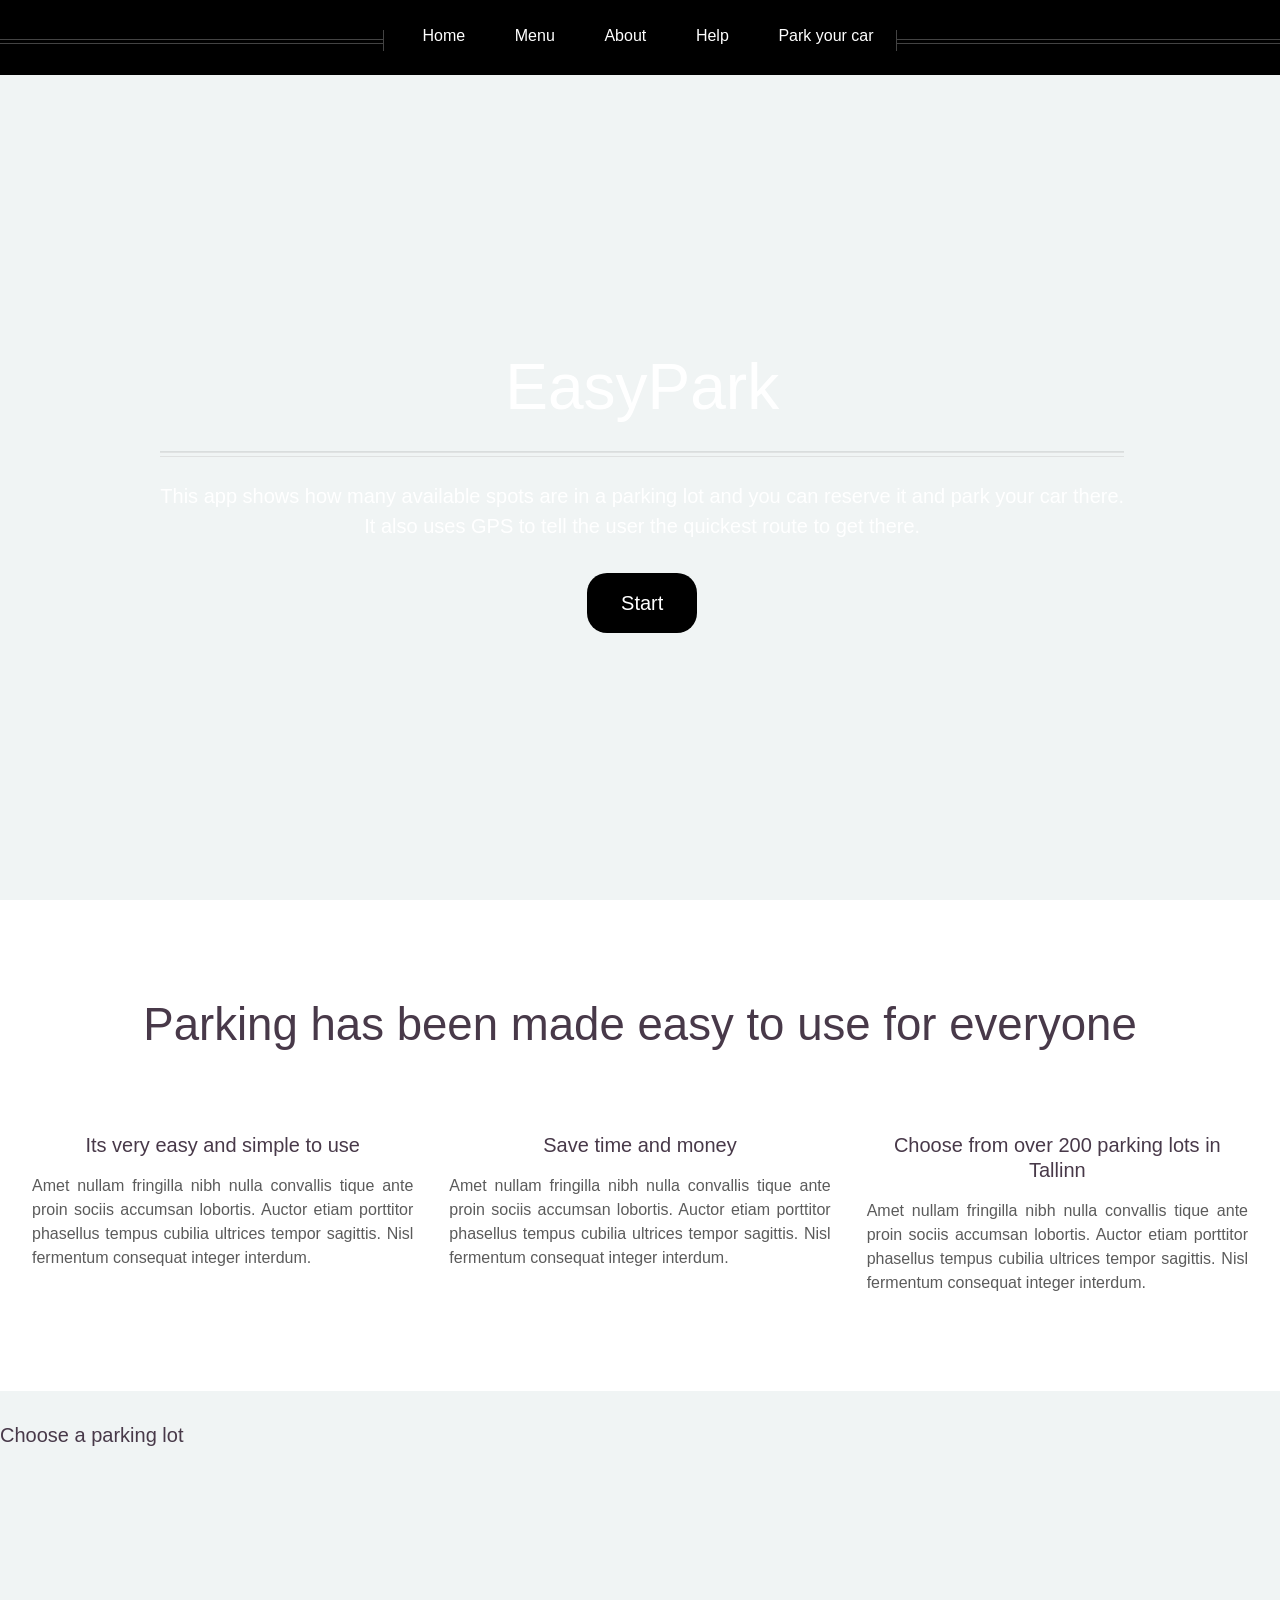
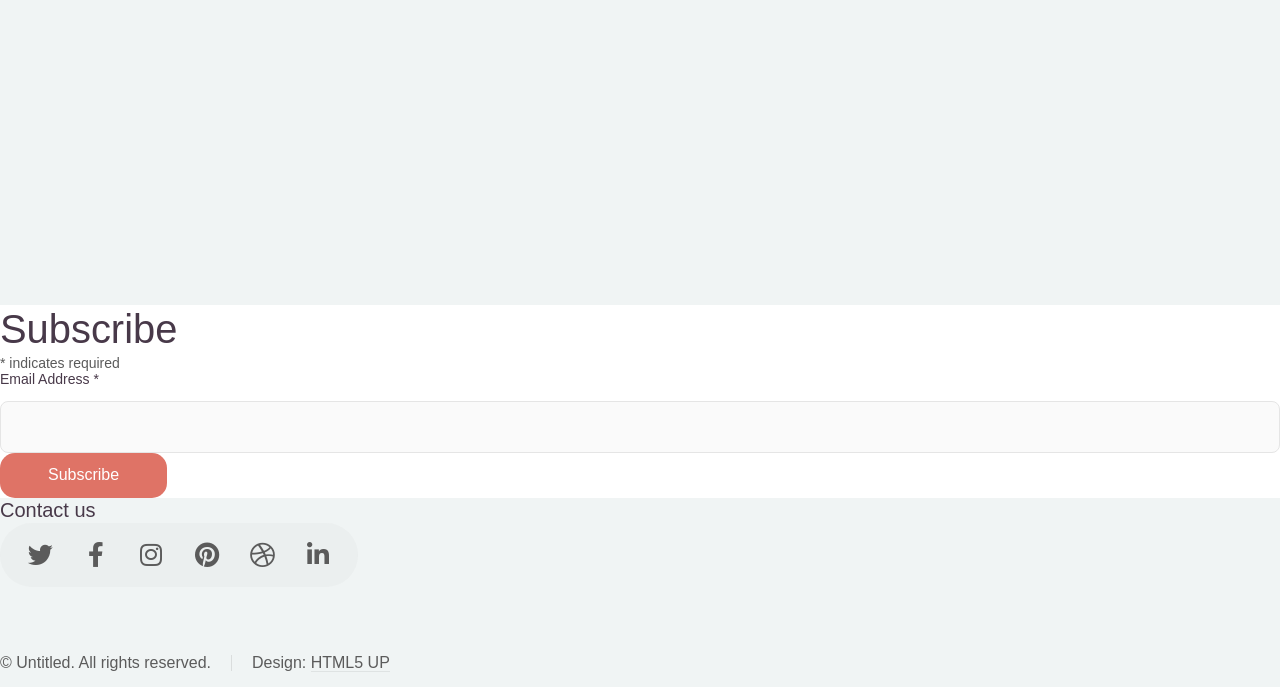
==== commit 550d868c: "Update index.html" ====
--- a/EasyPark/index.html
+++ b/EasyPark/index.html
@@ -114,7 +114,7 @@
             
             
             
-        <h3 style="text-align: center;" >Choose a parking lot</h3>    
+        <h3>Choose a parking lot</h3>    
        <iframe src="https://www.google.com/maps/embed?pb=!1m18!1m12!1m3!1d507.6977372860047!2d24.67987004627157!3d59.403200198717265!2m3!1f0!2f0!3f0!3m2!1i1024!2i768!4f13.1!3m3!1m2!1s0x469294ff7489bda7%3A0x5b91ba72e3ee1ddb!2sParkla%2024H!5e0!3m2!1set!2see!4v1607518136702!5m2!1set!2see" width="1000" height="450" frameborder="0" style="text-align: center;" style="border:0;" allowfullscreen="" aria-hidden="false" tabindex="0"></iframe>
             
             
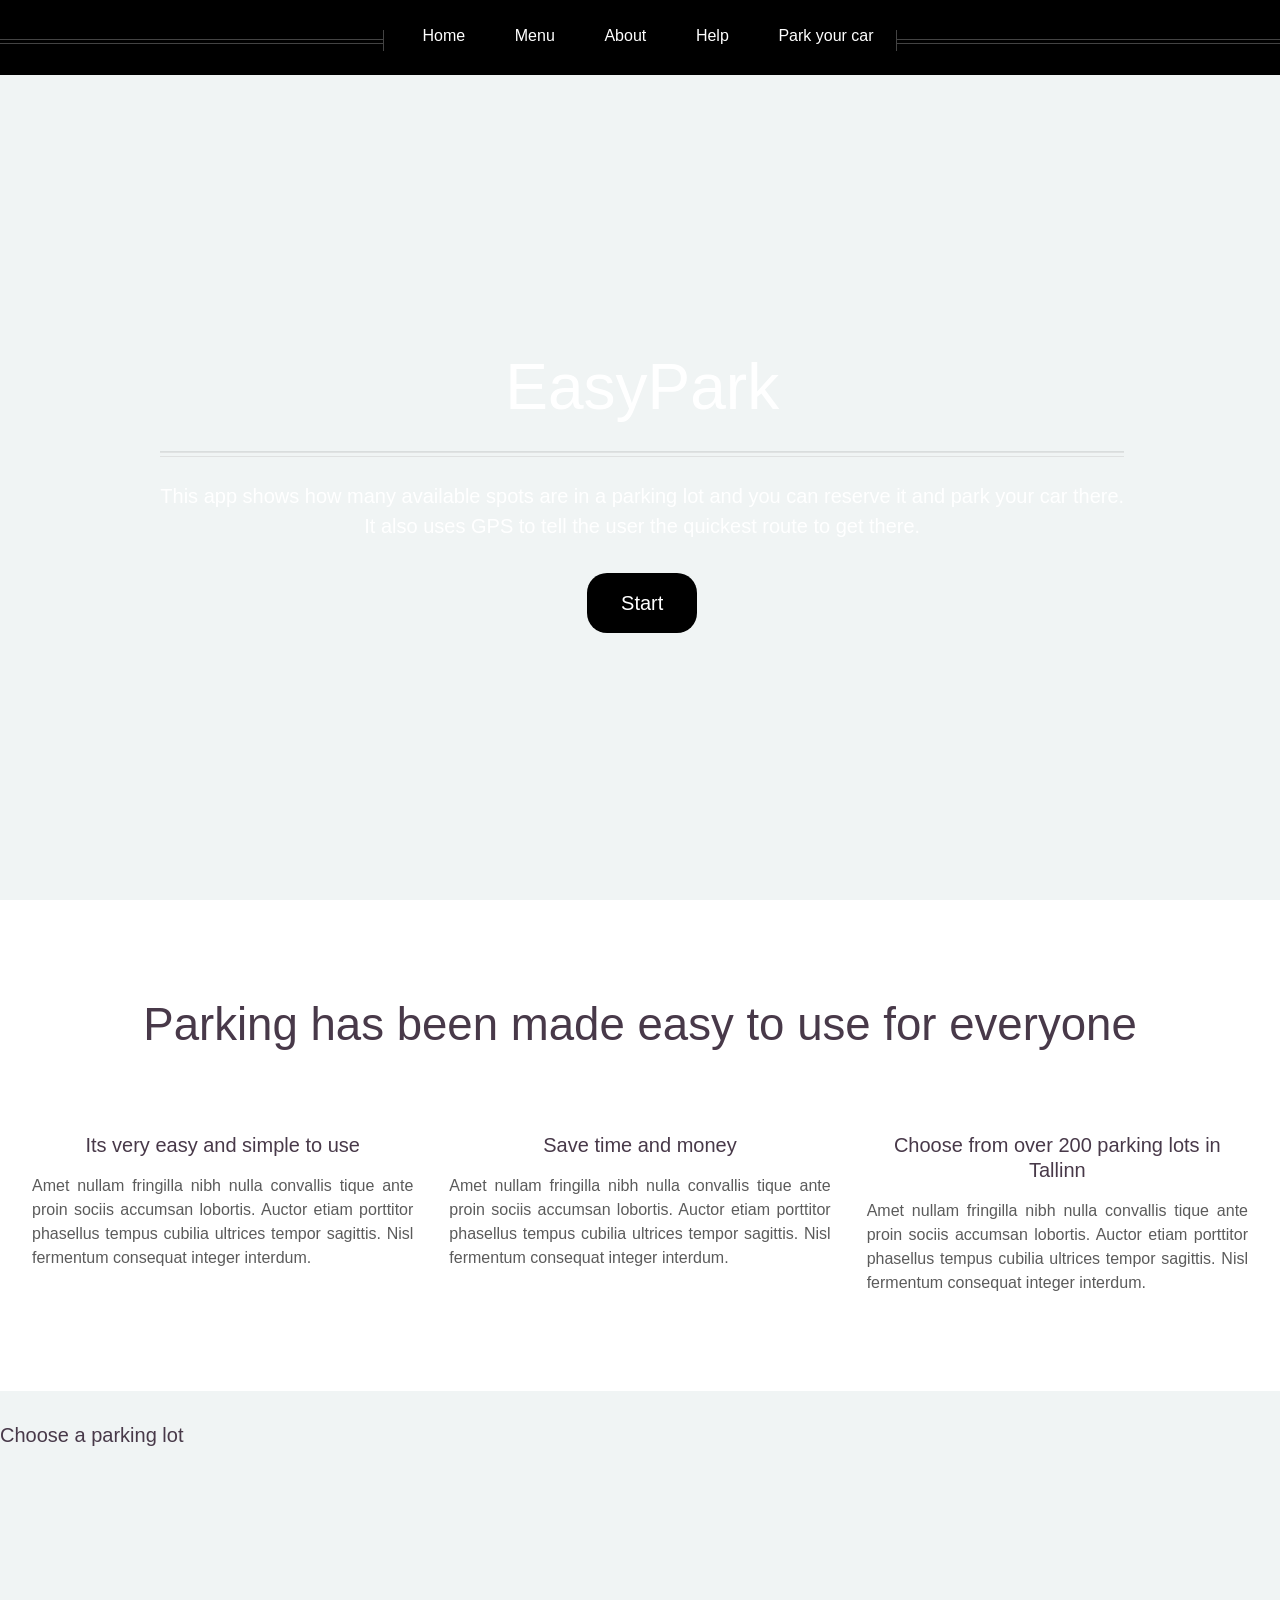
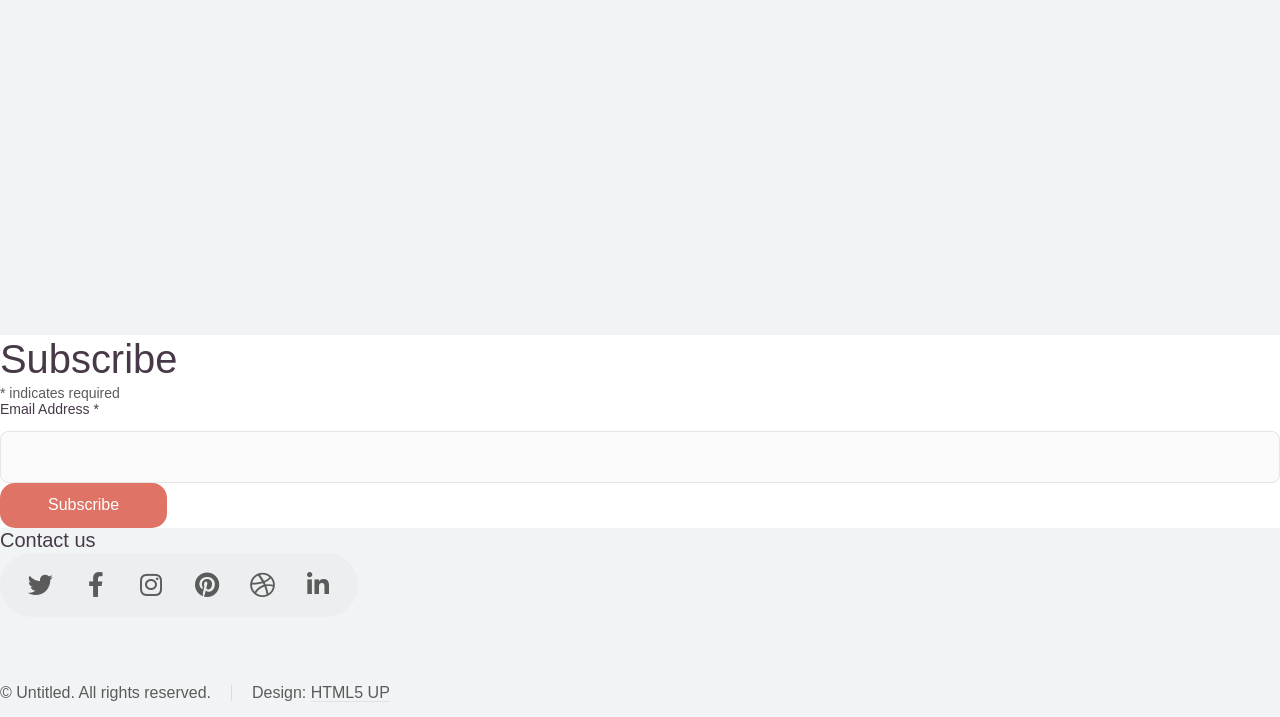
==== commit 0e3f8742: "Update index.html" ====
--- a/EasyPark/index.html
+++ b/EasyPark/index.html
@@ -115,7 +115,7 @@
             
             
         <h3>Choose a parking lot</h3>    
-       <iframe src="https://www.google.com/maps/embed?pb=!1m18!1m12!1m3!1d507.6977372860047!2d24.67987004627157!3d59.403200198717265!2m3!1f0!2f0!3f0!3m2!1i1024!2i768!4f13.1!3m3!1m2!1s0x469294ff7489bda7%3A0x5b91ba72e3ee1ddb!2sParkla%2024H!5e0!3m2!1set!2see!4v1607518136702!5m2!1set!2see" width="1000" height="450" frameborder="0" style="text-align: center;" style="border:0;" allowfullscreen="" aria-hidden="false" tabindex="0"></iframe>
+       <iframe src="https://www.google.com/maps/d/u/0/embed?mid=1P-uJnzV60sC42j0q2SBkMzg39djFr0w8" width="640" height="480"></iframe>
             
             
             
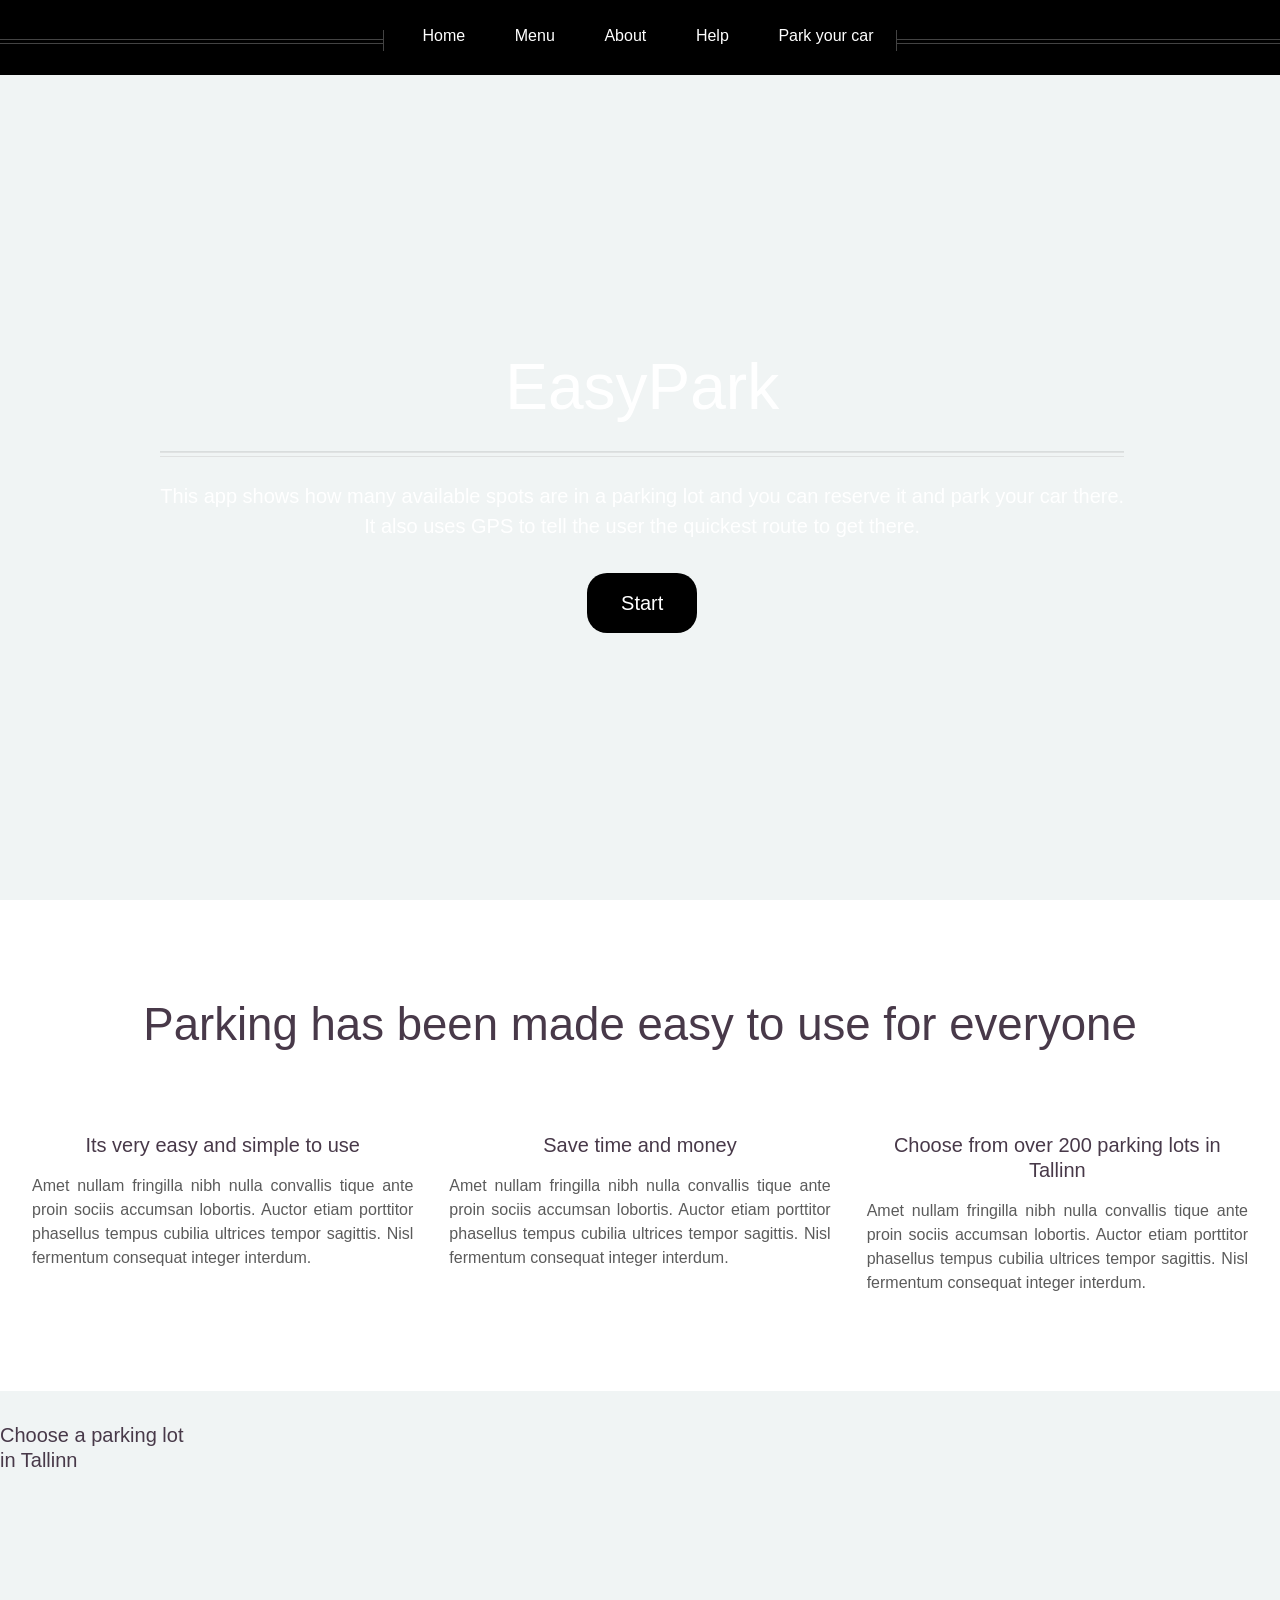
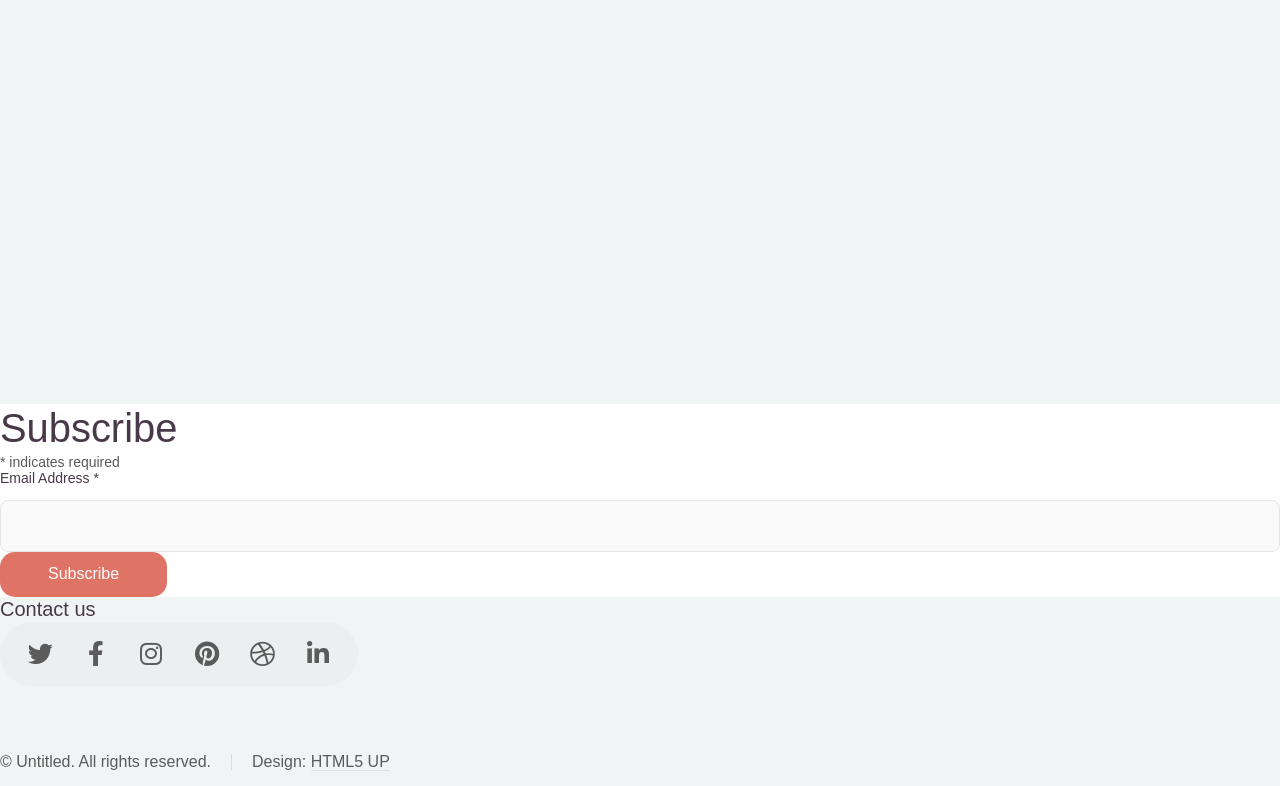
==== commit 69d31ada: "Update index.html" ====
--- a/EasyPark/index.html
+++ b/EasyPark/index.html
@@ -114,8 +114,9 @@
             
             
             
-        <h3>Choose a parking lot</h3>    
-       <iframe src="https://www.google.com/maps/d/u/0/embed?mid=1P-uJnzV60sC42j0q2SBkMzg39djFr0w8" width="640" height="480"></iframe>
+        <h3>Choose a parking lot<br> in Tallinn</h3>  
+           <br> 
+       <iframe src="https://www.google.com/maps/d/u/0/embed?mid=1P-uJnzV60sC42j0q2SBkMzg39djFr0w8" width="1000" height="500"></iframe>
             
             
             
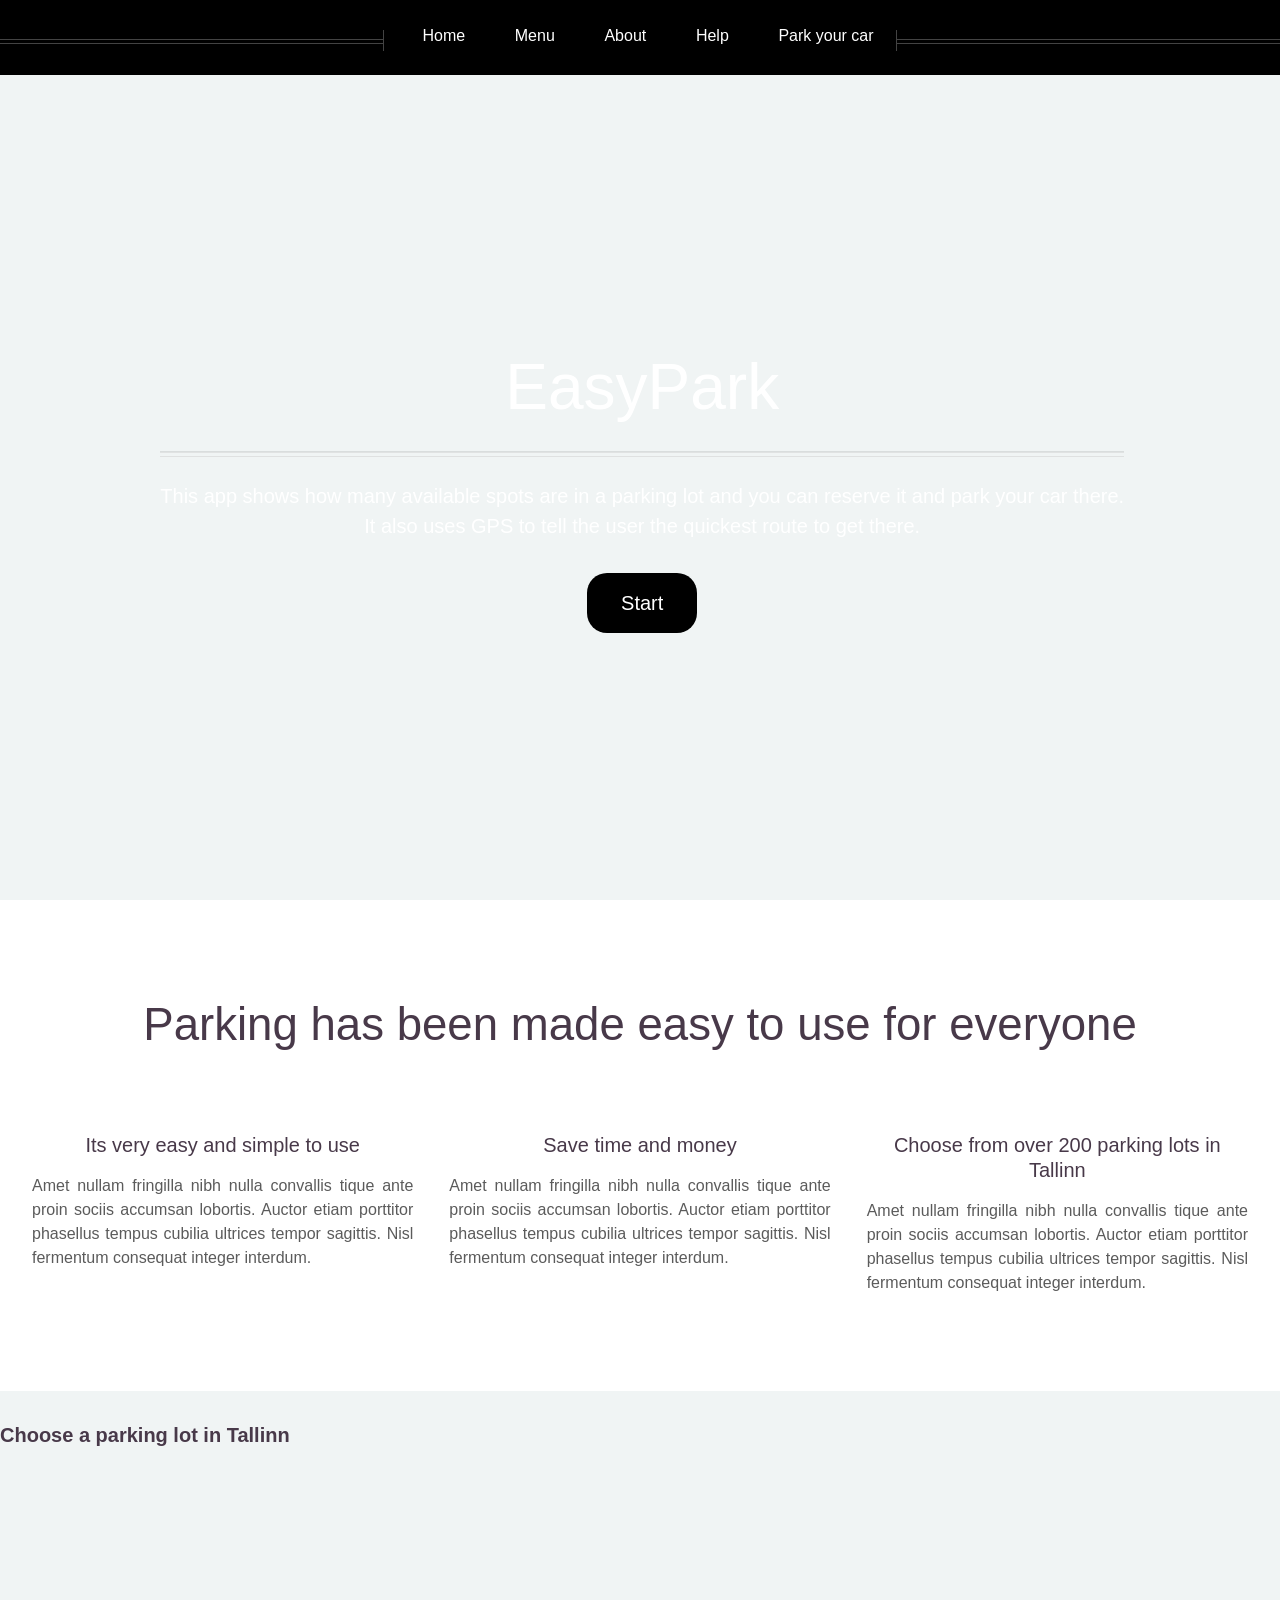
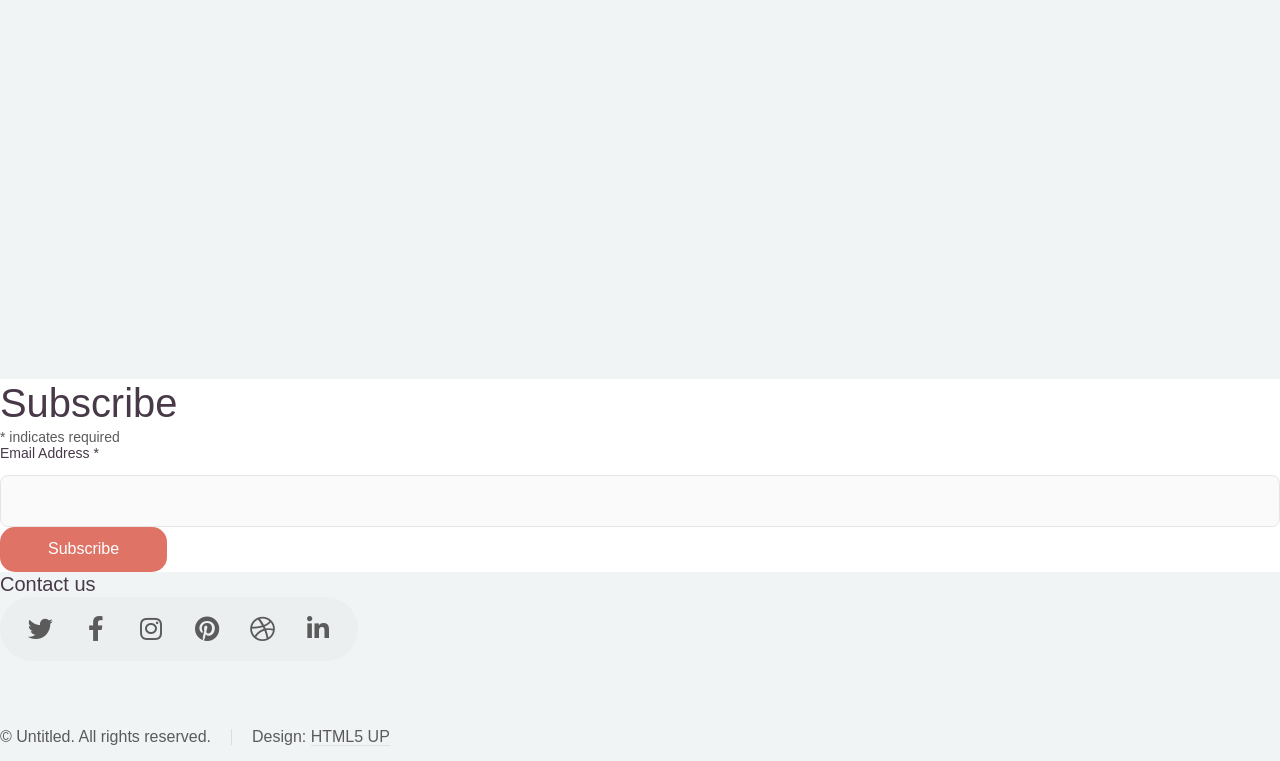
==== commit 266442dc: "Update index.html" ====
--- a/EasyPark/index.html
+++ b/EasyPark/index.html
@@ -114,7 +114,7 @@
             
             
             
-        <h3>Choose a parking lot<br> in Tallinn</h3>  
+        <h3 style="font-weight:bold;">Choose a parking lot in Tallinn</h3>  
            <br> 
        <iframe src="https://www.google.com/maps/d/u/0/embed?mid=1P-uJnzV60sC42j0q2SBkMzg39djFr0w8" width="1000" height="500"></iframe>
             
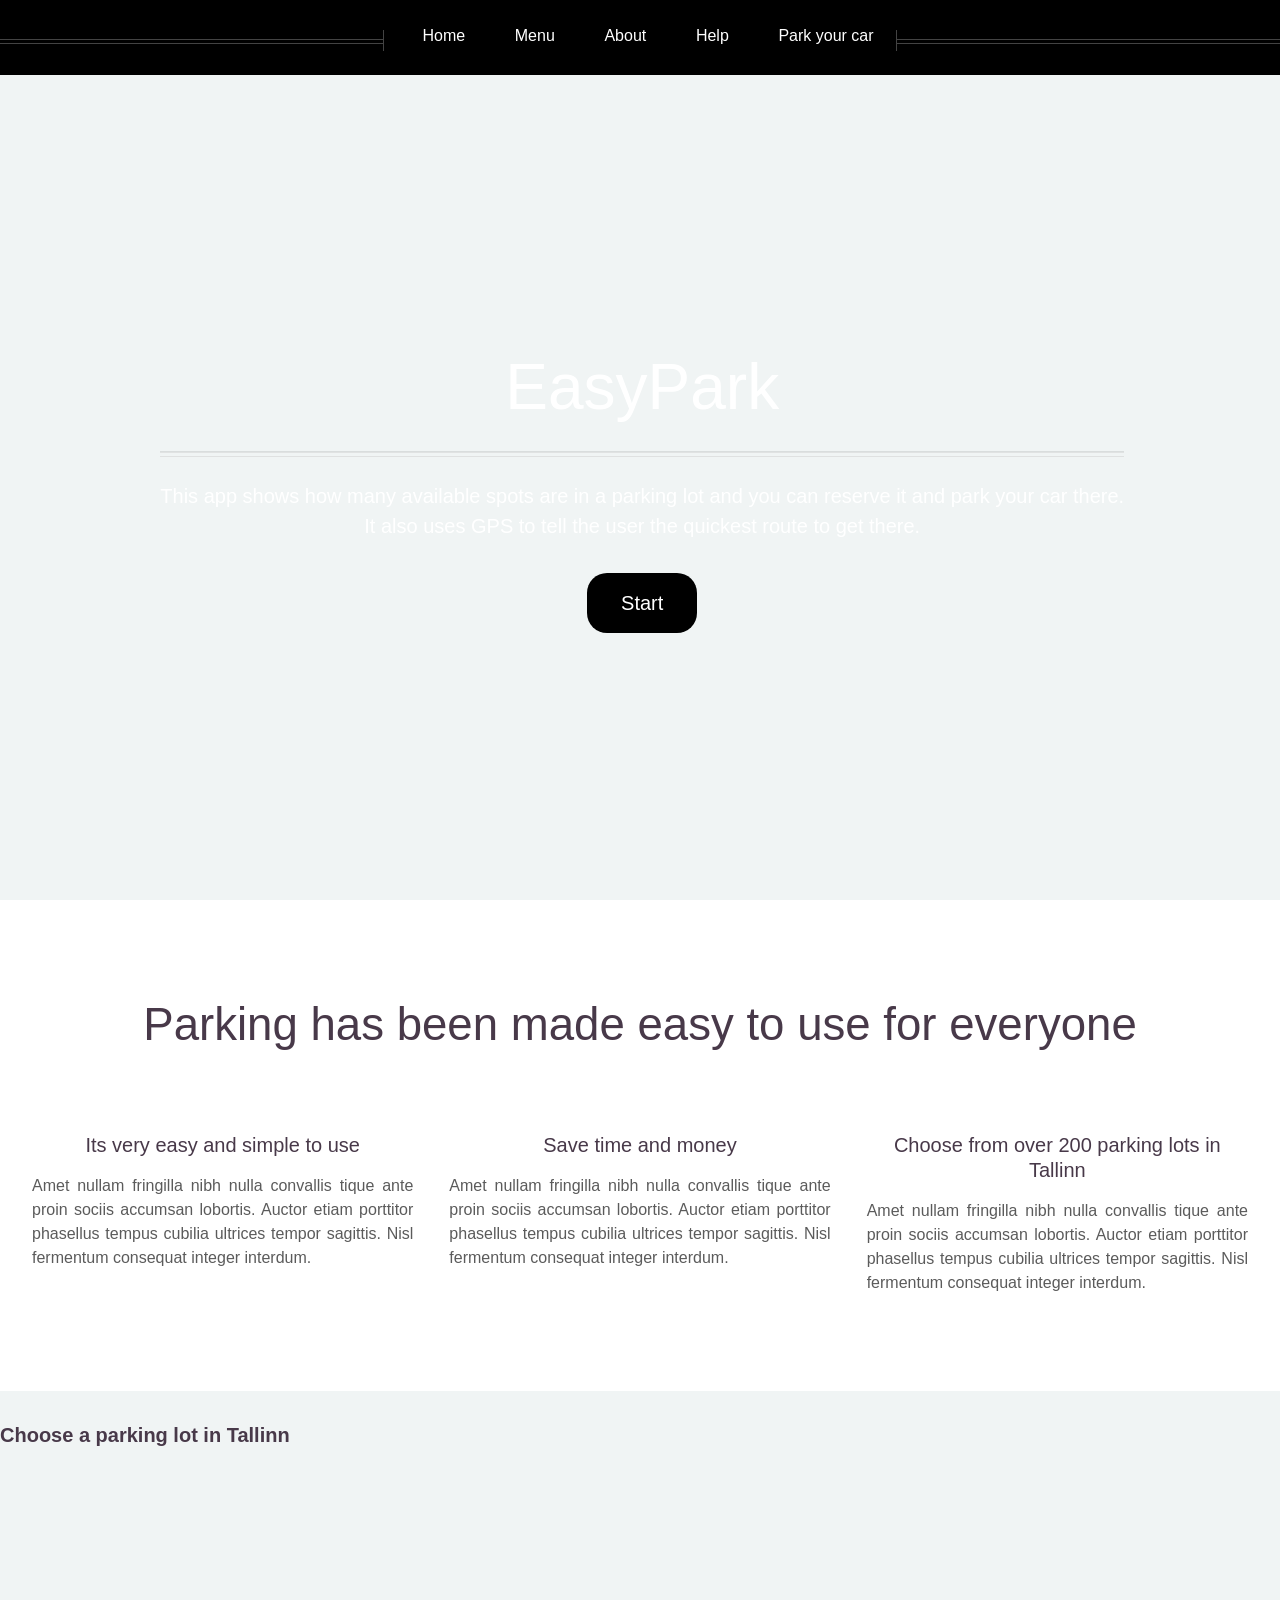
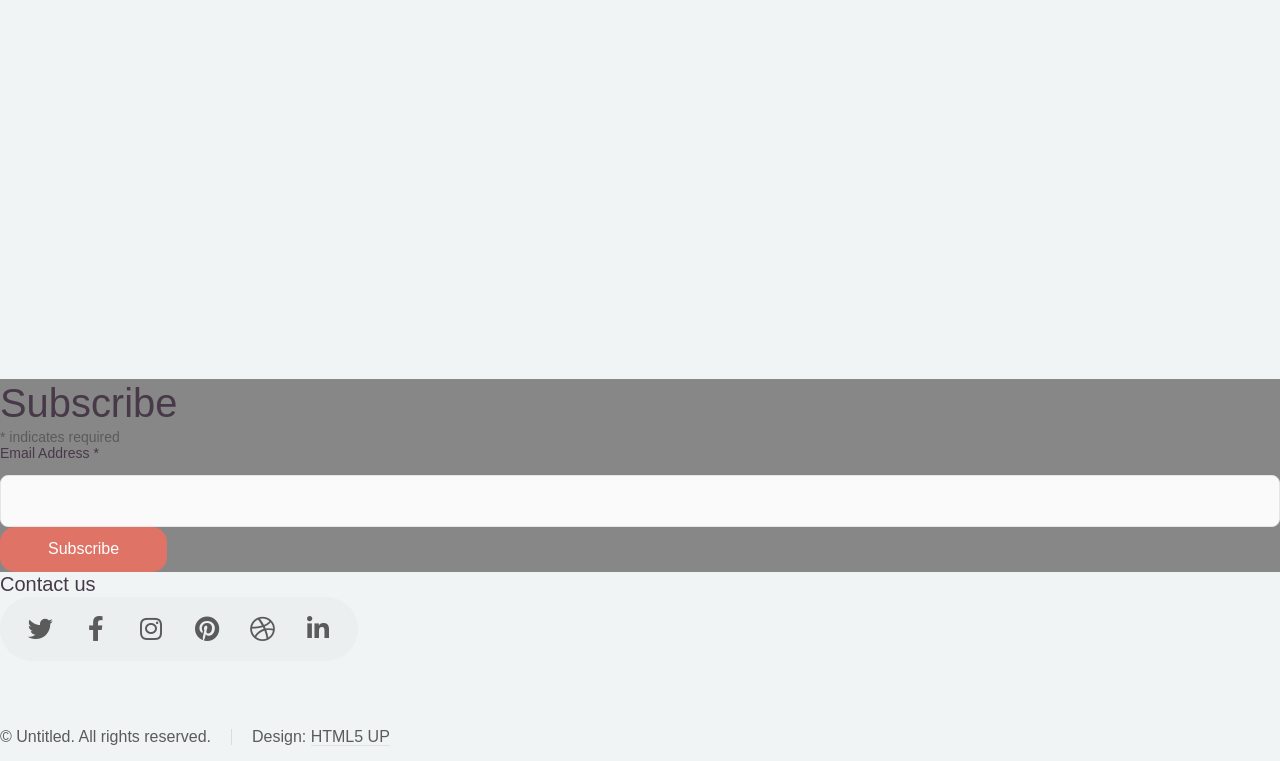
==== commit 467e8b1f: "Update index.html" ====
--- a/EasyPark/index.html
+++ b/EasyPark/index.html
@@ -119,14 +119,14 @@
        <iframe src="https://www.google.com/maps/d/u/0/embed?mid=1P-uJnzV60sC42j0q2SBkMzg39djFr0w8" width="1000" height="500"></iframe>
             
             
-            
+          <br>
             
             
 			
 		<!-- Begin Mailchimp Signup Form -->
         <link href="//cdn-images.mailchimp.com/embedcode/classic-10_7.css" rel="stylesheet" type="text/css">
         <style type="text/css">
-            #mc_embed_signup{background:#fff; clear:left; font:14px Helvetica,Arial,sans-serif; }
+            #mc_embed_signup{background:#878787; clear:left; font:14px Helvetica,Arial,sans-serif; }
             /* Add your own Mailchimp form style overrides in your site stylesheet or in this style block.
                We recommend moving this block and the preceding CSS link to the HEAD of your HTML file. */
         </style>
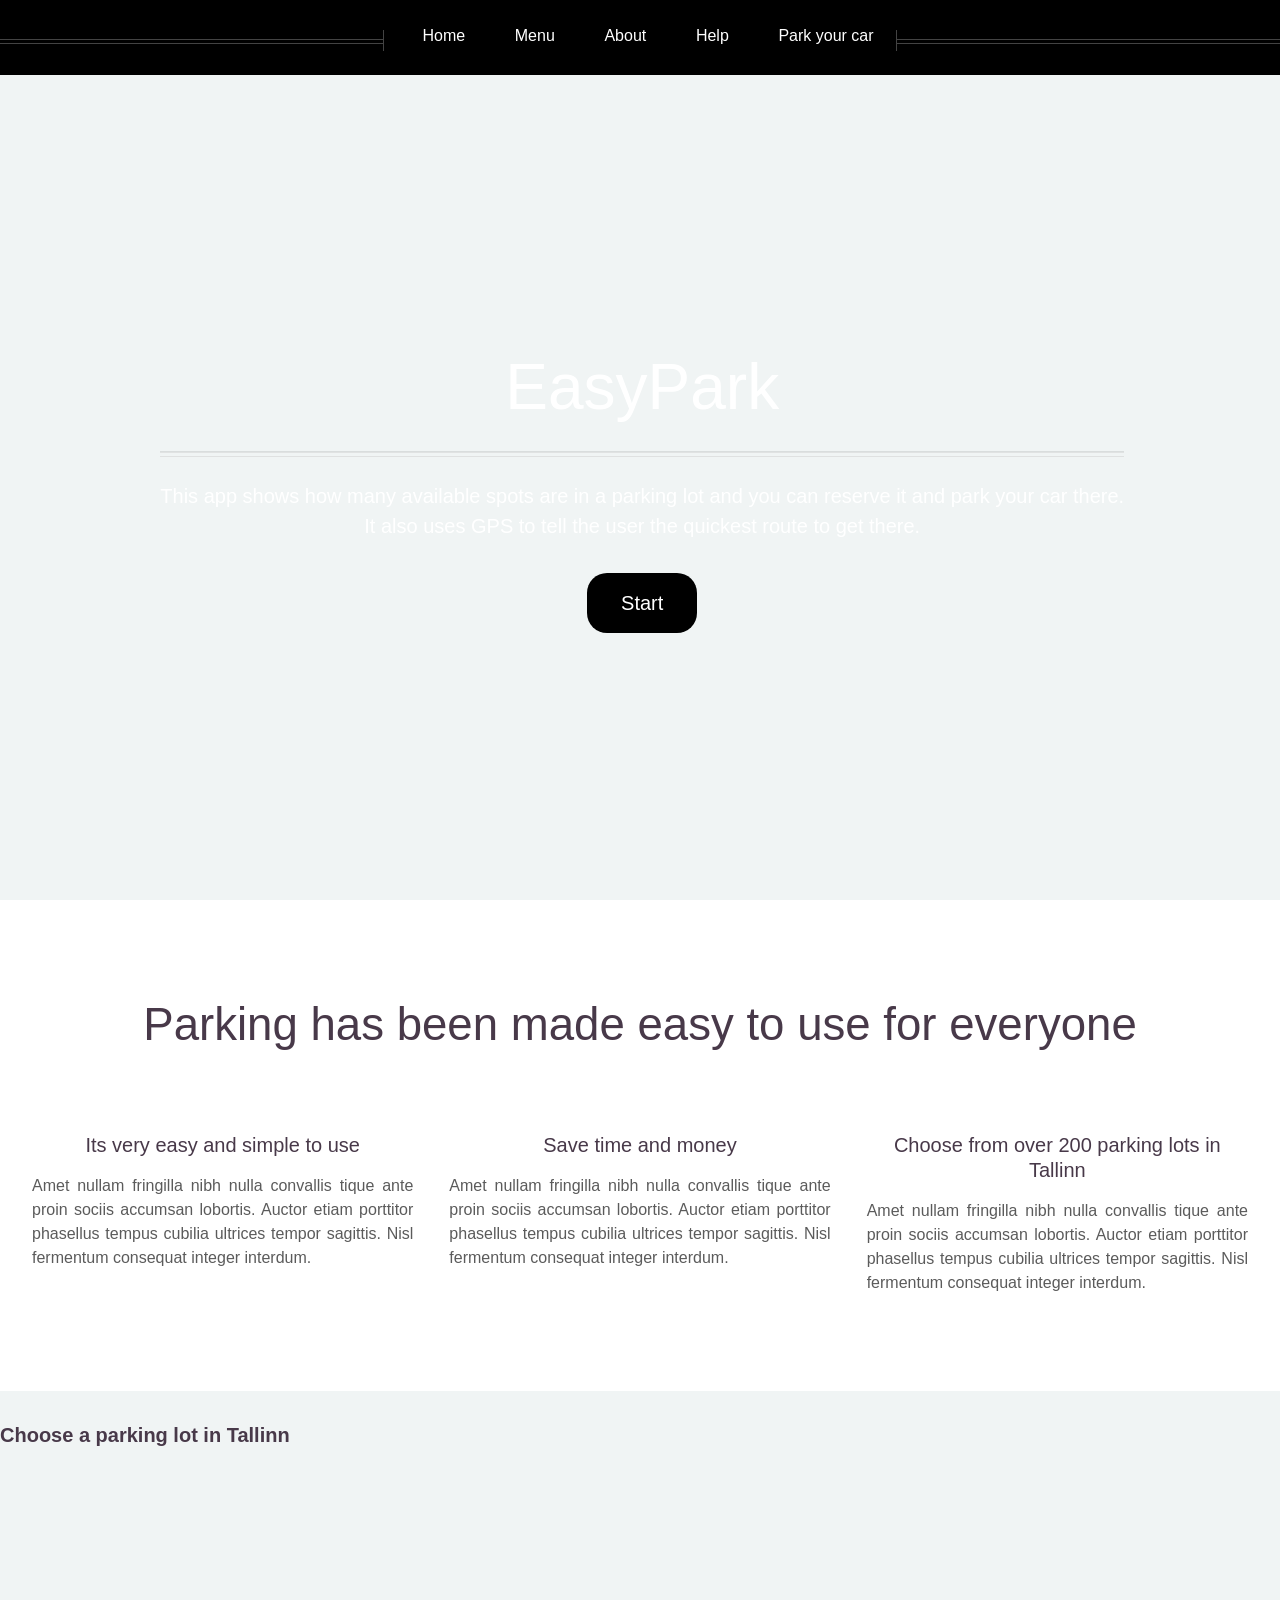
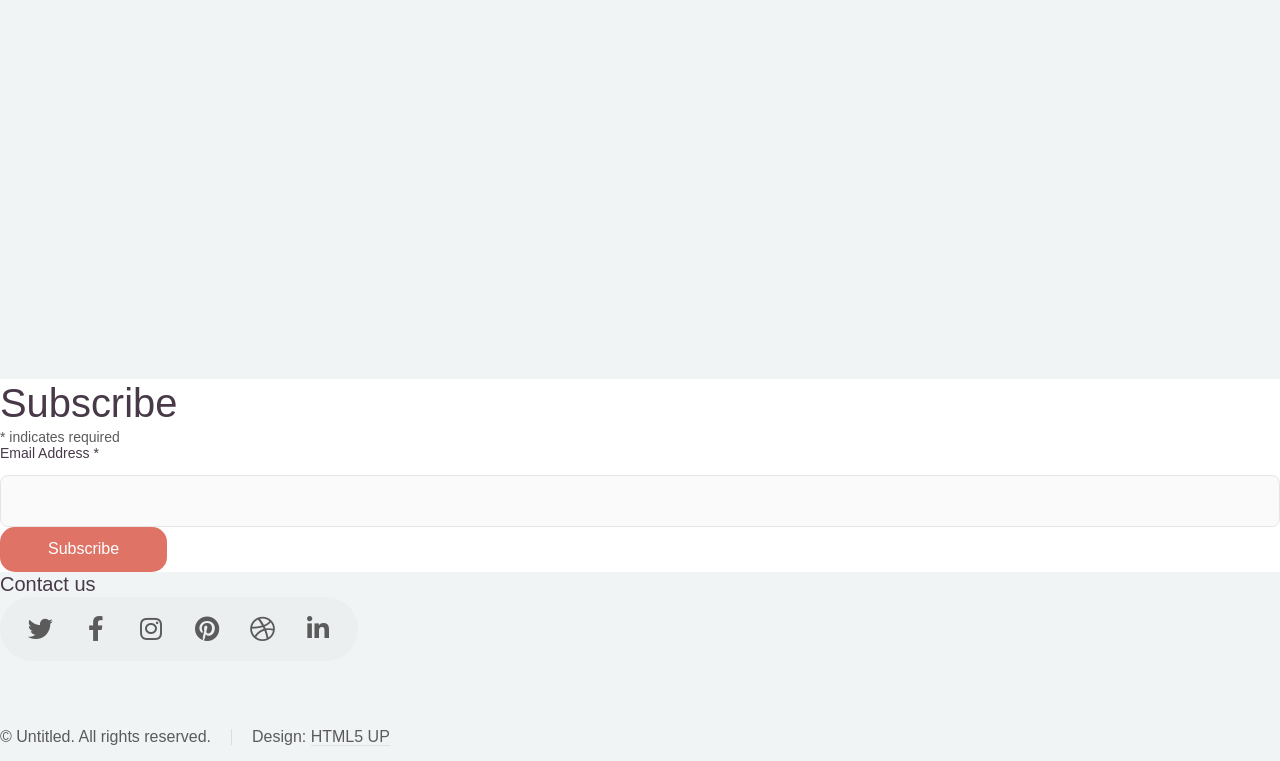
==== commit 0b01dbe4: "Update index.html" ====
--- a/EasyPark/index.html
+++ b/EasyPark/index.html
@@ -116,7 +116,7 @@
             
         <h3 style="font-weight:bold;">Choose a parking lot in Tallinn</h3>  
            <br> 
-       <iframe src="https://www.google.com/maps/d/u/0/embed?mid=1P-uJnzV60sC42j0q2SBkMzg39djFr0w8" width="1000" height="500"></iframe>
+       <iframe src="https://www.google.com/maps/d/u/0/embed?mid=1P-uJnzV60sC42j0q2SBkMzg39djFr0w8" background-color:#717171; width="1000" height="500"></iframe>
             
             
           <br>
@@ -126,7 +126,7 @@
 		<!-- Begin Mailchimp Signup Form -->
         <link href="//cdn-images.mailchimp.com/embedcode/classic-10_7.css" rel="stylesheet" type="text/css">
         <style type="text/css">
-            #mc_embed_signup{background:#878787; clear:left; font:14px Helvetica,Arial,sans-serif; }
+            #mc_embed_signup{background:#fff; clear:left; font:14px Helvetica,Arial,sans-serif; }
             /* Add your own Mailchimp form style overrides in your site stylesheet or in this style block.
                We recommend moving this block and the preceding CSS link to the HEAD of your HTML file. */
         </style>
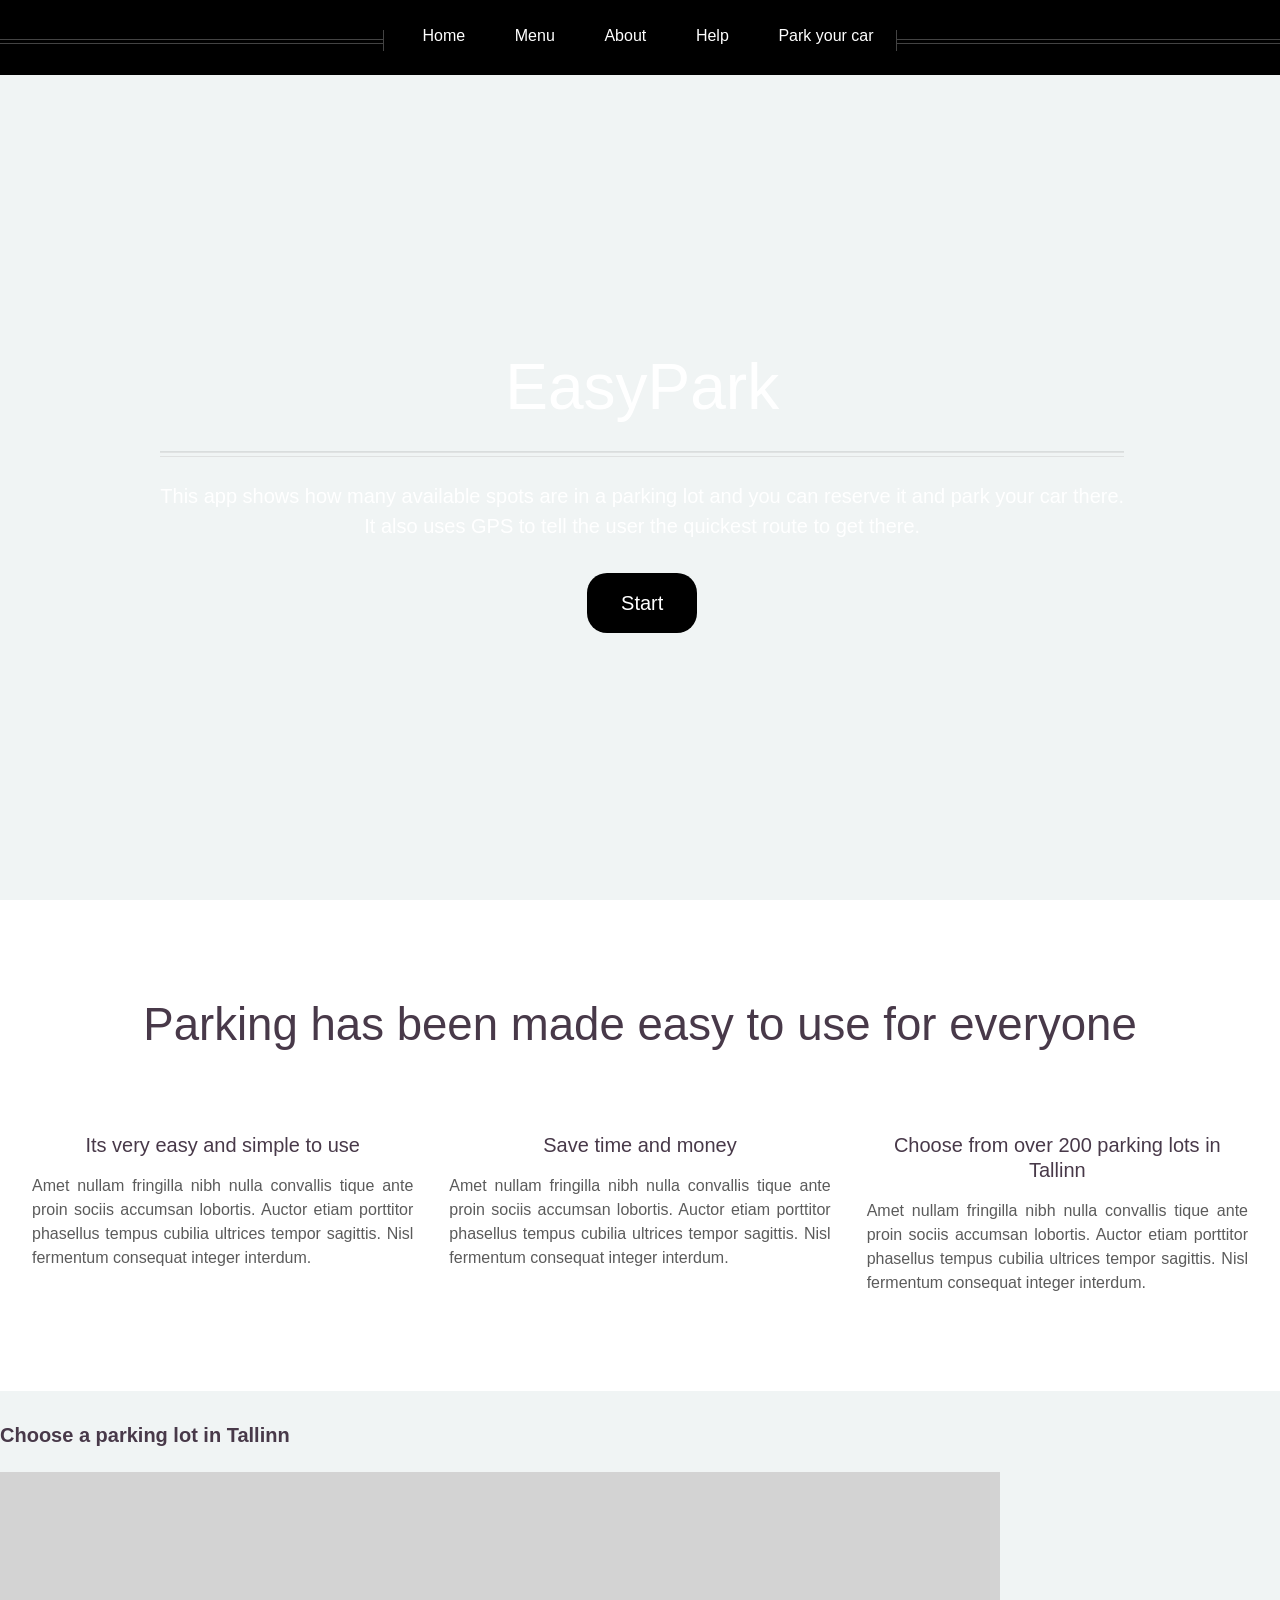
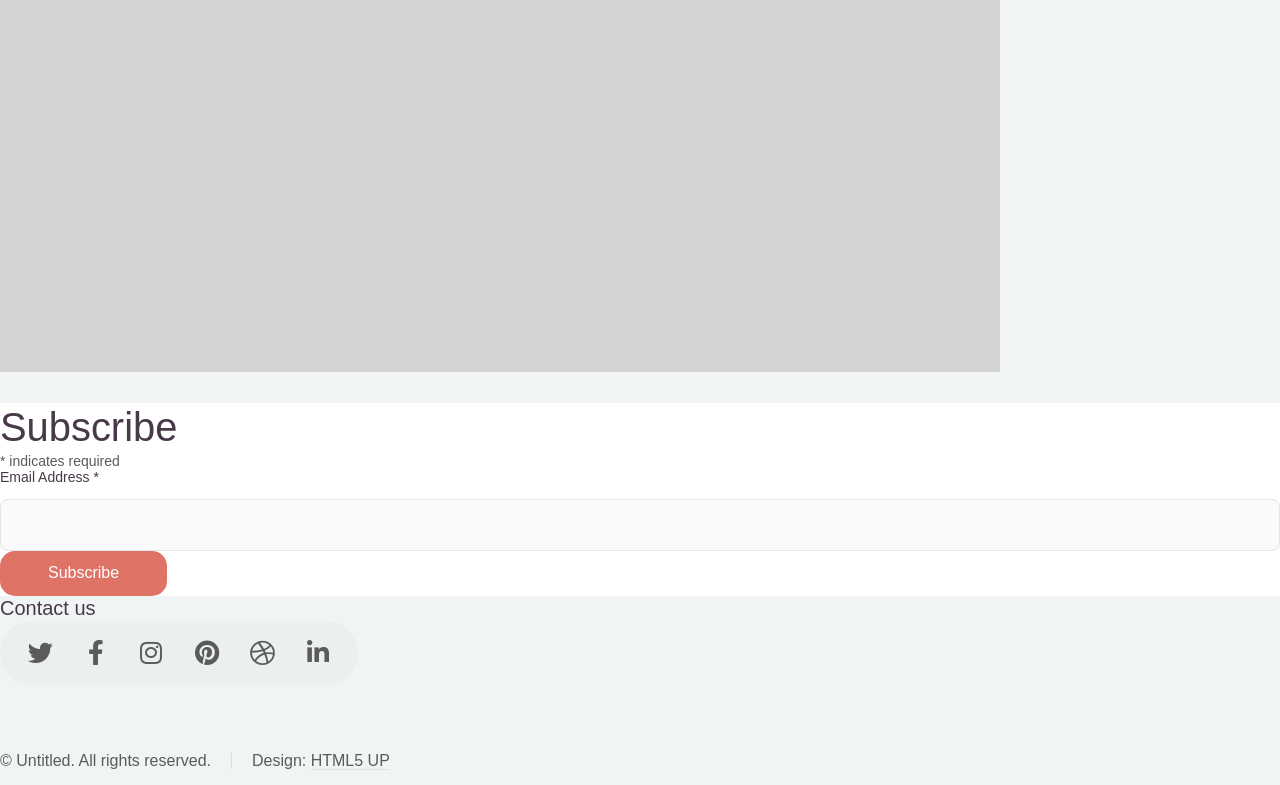
==== commit e4702727: "Update index.html" ====
--- a/EasyPark/index.html
+++ b/EasyPark/index.html
@@ -116,10 +116,12 @@
             
         <h3 style="font-weight:bold;">Choose a parking lot in Tallinn</h3>  
            <br> 
-       <iframe src="https://www.google.com/maps/d/u/0/embed?mid=1P-uJnzV60sC42j0q2SBkMzg39djFr0w8" background-color:#717171; width="1000" height="500"></iframe>
+       <iframe style="background-color: lightgray;" src="https://www.google.com/maps/d/u/0/embed?mid=1P-uJnzV60sC42j0q2SBkMzg39djFr0w8" width="1000" height="500"></iframe>
             
             
           <br>
+            
+            <br> 
             
             
 			
